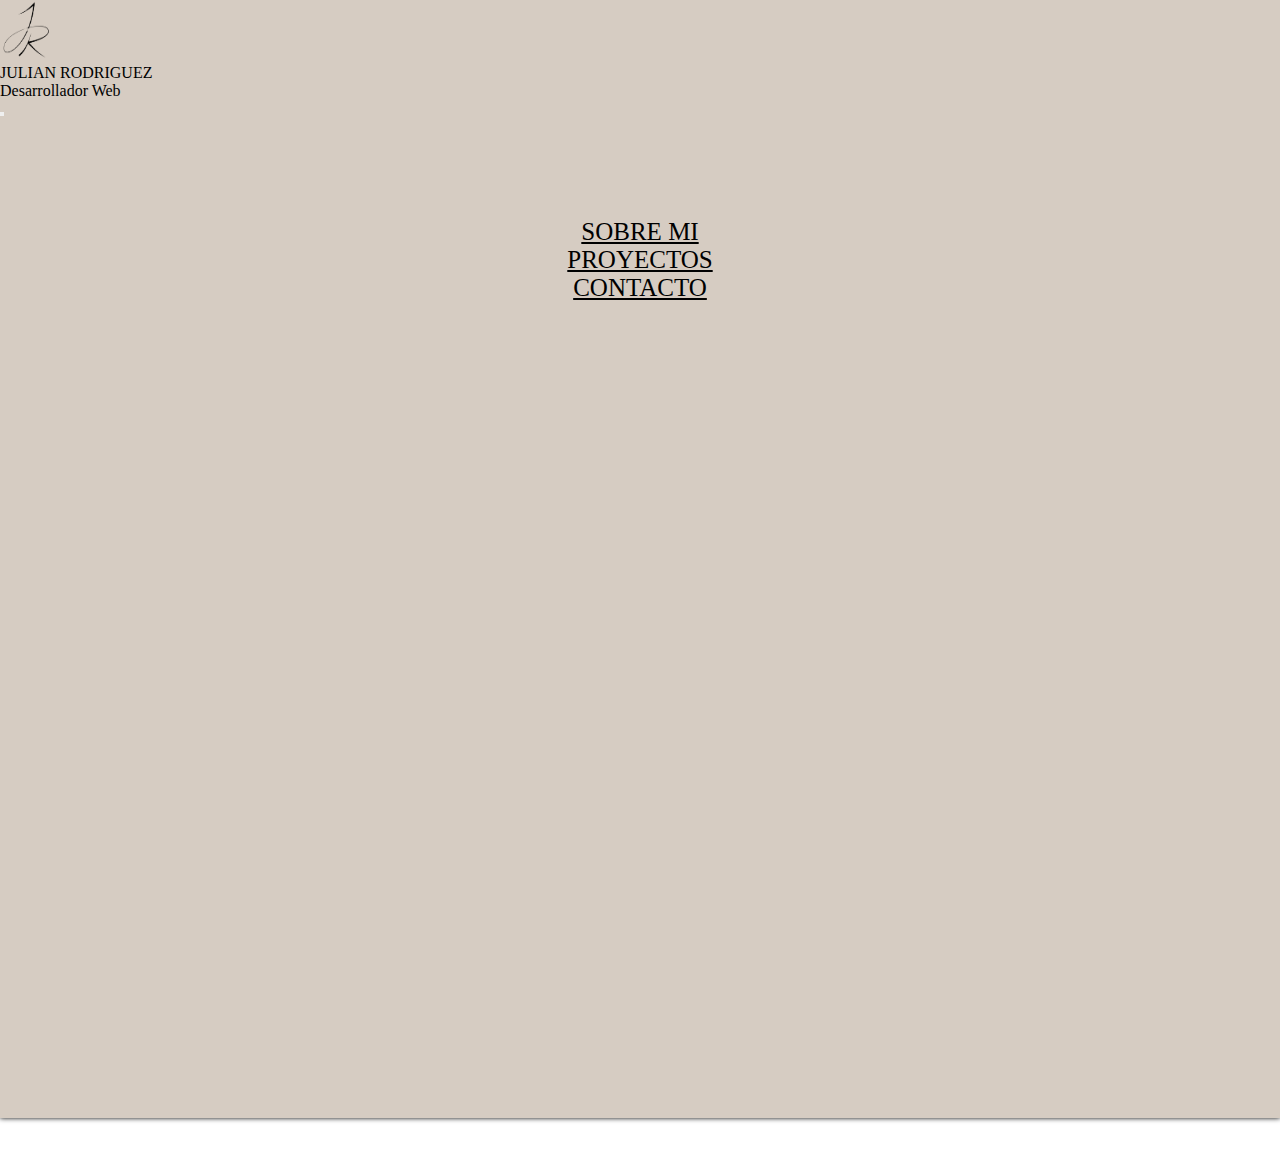
==== index.html @ 6bff72cf "Avances cv" ====
<!DOCTYPE html>
<html lang="es">
<head>
    <meta charset="UTF-8">
    <meta http-equiv="X-UA-Compatible" content="IE=edge">
    <meta name="viewport" content="width=device-width, initial-scale=1.0">
    <link rel="stylesheet" href="estilos.css">
    <link rel="stylesheet" href="https://cdn.jsdelivr.net/npm/bootstrap@4.6.2/dist/css/bootstrap.min.css" integrity="sha384-xOolHFLEh07PJGoPkLv1IbcEPTNtaed2xpHsD9ESMhqIYd0nLMwNLD69Npy4HI+N" crossorigin="anonymous">
    <link rel="stylesheet" href="https://cdnjs.cloudflare.com/ajax/libs/font-awesome/6.3.0/css/all.min.css" integrity="sha512-SzlrxWUlpfuzQ+pcUCosxcglQRNAq/DZjVsC0lE40xsADsfeQoEypE+enwcOiGjk/bSuGGKHEyjSoQ1zVisanQ==" crossorigin="anonymous" referrerpolicy="no-referrer" />
    <link rel="shortcut icon" href="./imgcv/logo.png" />
    <title>RODRIGUEZ Julian</title>
</head>
<body>
    <header>
        <nav class="navbar navbar-expand-lg">
                <img class="nav-log" src="./imgcv/logo.png" alt="logo"> <p class="nav-text"> JULIAN RODRIGUEZ <br> Desarrollador Web </p>
            <button class="navbar-toggler" type="button" data-toggle="collapse" data-target="#collapsibleNavbar">
                <i class="fa-solid fa-bars"></i>
            </button>
            <div class="collapse navbar-collapse" id="collapsibleNavbar">
                <ul class="navbar-nav">
                    <li class="nav-item">
                        <a class="nav-link" href="">SOBRE MI</a>
                    </li>
                    <li class="nav-item">
                        <a class="nav-link " href="">PROYECTOS</a>
                    </li>
                    <li class="nav-item">
                        <a class="nav-link" href="">CONTACTO</a>
                    </li>
                </ul>
            </div>
        </nav>
    </header>
    <main>
        <section class="sec1">
        <article class="conteiner">
            <div class="cont-cv"></div>
            <h1 class="title-cv1">RODRIGUEZ <br> JULIAN</h1>
            <div class="boton">
            <button class="btn-cv">CURRICULUM</button>
            <button class="btn-proy">PROYECTOS</button>
            </div>
            <div class="menu-cv">
                <i class="fa-brands fa-linkedin-in"></i> 
                <i class="fa-brands fa-whatsapp"></i>
                <i class="fa-regular fa-envelope"></i>
            </div>
        </article>
        </section>

        <section class="sec2"> 
            <h2 class="title-cv2">Esto es lo que soy y lo que hago</h2>
            <p class="text-sec2"> Soy un Desarrollador WEB con experiencia en el ámbito técnico, tecnologico, social y deportivo. En búsqueda constante de aprender y mejorar. Me caracterizo por una gran flexibilidad y capacidad de adaptarme para enfrentar desafíos nuevos.</p>
        </section>

    </main>
    <footer>
        <div class="foo">
            <h3 class="call-foo">Llama</h3>
            <a href="tel:+541136831181" class="text-foo">+54 11 36831181</a> 
            <h3 class="mail-foo">Escribe</h3>
            <a href="mailto:rodriguezjuliann@outlook.com" class="text-foo"> rodriguezjuliann@outlook.com</a>
        </div>
        <p class="text-foo">Política de Privacidad <br> ©2023 Creado por Julian Rodriguez</p>
    </footer>
    <script src="https://cdn.jsdelivr.net/npm/jquery@3.5.1/dist/jquery.slim.min.js" integrity="sha384-DfXdz2htPH0lsSSs5nCTpuj/zy4C+OGpamoFVy38MVBnE+IbbVYUew+OrCXaRkfj" crossorigin="anonymous"></script>
    <script src="https://cdn.jsdelivr.net/npm/bootstrap@4.6.2/dist/js/bootstrap.bundle.min.js" integrity="sha384-Fy6S3B9q64WdZWQUiU+q4/2Lc9npb8tCaSX9FK7E8HnRr0Jz8D6OP9dO5Vg3Q9ct" crossorigin="anonymous"></script>
</body>
</html>
---- estilos.css ----
* {
  box-sizing: border-box;
  padding: 0;
  margin: 0;
  scroll-behavior: smooth;
}

header .navbar {
  background-color: rgb(214, 204, 194);
  position: absolute;
  top: 0px;
  width: 100%;
  box-shadow: 0px 0px 5px black;
}
header .navbar .nav-text {
  font-weight: 500;
}
header .navbar .nav-log {
  width: 50px;
  height: 60px;
}
header .navbar .navbar-nav {
  height: 100vh;
  overflow-y: hidden;
  text-align: center;
  margin-top: 100px;
  font-weight: 500;
  font-size: 25px;
}
header .navbar .navbar-nav .nav-link {
  color: black;
}
header .navbar .navbar-nav .nav-link:hover {
  color: rgb(237, 237, 233);
}

.sec1 {
  background: rgb(245, 235, 224);
  background: linear-gradient(180deg, rgb(245, 235, 224) 15%, rgb(227, 213, 202) 50%, rgb(213, 189, 175) 50%, rgb(184, 144, 120) 85%);
  height: 600px;
  padding: 20px;
  padding-top: 90px;
  margin-top: 50px;
}
.sec1 .conteiner {
  height: 450px;
  width: 85% vh;
  background-color: rgb(245, 235, 224);
  box-shadow: 0px 0px 15px 0px rgba(0, 0, 0, 0.637);
  border-radius: 1%;
  padding-top: 20px;
}
.sec1 .conteiner .cont-cv {
  background-image: url(./imgcv/bkg1.png);
  height: 180px;
  background-position: center;
  background-size: contain;
  background-repeat: no-repeat;
  margin-left: 50px;
  margin-right: 50px;
  background-color: rgb(214, 204, 194);
  border-radius: 100%;
}
.sec1 .conteiner .title-cv1 {
  font-size: 20px;
  text-align: center;
  margin-top: 20px;
}
.sec1 .conteiner .boton {
  display: block;
  text-align: center;
  margin: 10px;
  margin-top: 30px;
}
.sec1 .conteiner .boton .btn-cv {
  border-radius: 20px;
  background-color: #D9C3B6;
  color: black;
  box-shadow: 0px 0px 5px 0px black;
  border: none;
  padding: 5px;
  margin-right: 10px;
}
.sec1 .conteiner .boton .btn-proy {
  border-radius: 20px;
  background-color: #dcc9bd;
  color: rgb(255, 255, 255);
  box-shadow: 0px 0px 5px 0px black;
  border: none;
  padding-top: 5px;
  padding-bottom: 5px;
  padding-left: 15px;
  padding-right: 15px;
  text-align: center;
}
.sec1 .conteiner .menu-cv {
  margin-top: 30px;
  background-color: white;
  height: 50px;
  text-align: center;
  font-size: 30px;
  padding-top: 5px;
  padding-bottom: 5px;
  color: black;
}
.sec1 .conteiner .menu-cv .fa-whatsapp {
  margin-left: 10px;
  margin-right: 10px;
}

.sec2 {
  background-color: #b89078;
  height: 300px;
}
footer {
  height: 200px;
  background-color: white;
}/*# sourceMappingURL=estilos.css.map */
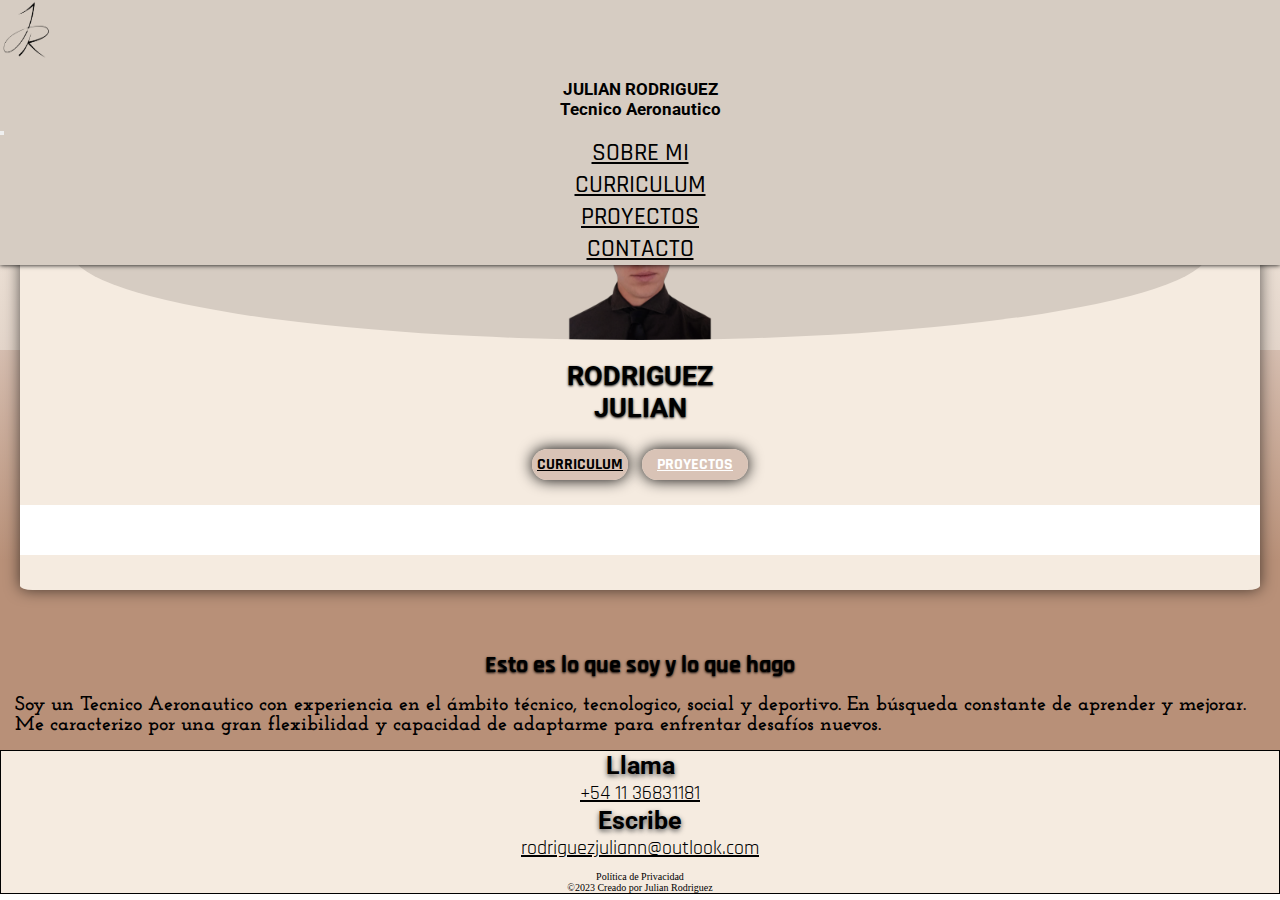
==== commit 8e1e6a88: "cv actualizado" ====
--- a/index.html
+++ b/index.html
@@ -13,20 +13,23 @@
 <body>
     <header>
         <nav class="navbar navbar-expand-lg">
-                <img class="nav-log" src="./imgcv/logo.png" alt="logo"> <p class="nav-text"> JULIAN RODRIGUEZ <br> Desarrollador Web </p>
+                <img class="nav-log" src="./imgcv/logo.png" alt="logo"> <p class="nav-text"> JULIAN RODRIGUEZ <br> Tecnico Aeronautico </p>
             <button class="navbar-toggler" type="button" data-toggle="collapse" data-target="#collapsibleNavbar">
                 <i class="fa-solid fa-bars"></i>
             </button>
             <div class="collapse navbar-collapse" id="collapsibleNavbar">
                 <ul class="navbar-nav">
                     <li class="nav-item">
-                        <a class="nav-link" href="">SOBRE MI</a>
+                        <a class="nav-link" href="#ancla1">SOBRE MI</a>
                     </li>
                     <li class="nav-item">
-                        <a class="nav-link " href="">PROYECTOS</a>
+                        <a class="nav-link" href="./curriculum.html">CURRICULUM</a>
                     </li>
                     <li class="nav-item">
-                        <a class="nav-link" href="">CONTACTO</a>
+                        <a class="nav-link " href="./proyectos.html">PROYECTOS</a>
+                    </li>
+                    <li class="nav-item">
+                        <a class="nav-link" href="./contacto.html">CONTACTO</a>
                     </li>
                 </ul>
             </div>
@@ -38,8 +41,8 @@
             <div class="cont-cv"></div>
             <h1 class="title-cv1">RODRIGUEZ <br> JULIAN</h1>
             <div class="boton">
-            <button class="btn-cv">CURRICULUM</button>
-            <button class="btn-proy">PROYECTOS</button>
+            <a class="btn-cv" href="./curriculum.html">CURRICULUM</a>
+            <a class="btn-proy" href="./proyectos.html">PROYECTOS</a>
             </div>
             <div class="menu-cv">
                 <i class="fa-brands fa-linkedin-in"></i> 
@@ -49,20 +52,20 @@
         </article>
         </section>
 
-        <section class="sec2"> 
+        <section class="sec2" id="ancla1"> 
             <h2 class="title-cv2">Esto es lo que soy y lo que hago</h2>
-            <p class="text-sec2"> Soy un Desarrollador WEB con experiencia en el ámbito técnico, tecnologico, social y deportivo. En búsqueda constante de aprender y mejorar. Me caracterizo por una gran flexibilidad y capacidad de adaptarme para enfrentar desafíos nuevos.</p>
+            <p class="text-sec2"> Soy un Tecnico Aeronautico con experiencia en el ámbito técnico, tecnologico, social y deportivo. En búsqueda constante de aprender y mejorar. Me caracterizo por una gran flexibilidad y capacidad de adaptarme para enfrentar desafíos nuevos.</p>
         </section>
 
     </main>
     <footer>
         <div class="foo">
-            <h3 class="call-foo">Llama</h3>
+            <h3 class="title-foo">Llama</h3>
             <a href="tel:+541136831181" class="text-foo">+54 11 36831181</a> 
-            <h3 class="mail-foo">Escribe</h3>
+            <h3 class="title-foo">Escribe</h3>
             <a href="mailto:rodriguezjuliann@outlook.com" class="text-foo"> rodriguezjuliann@outlook.com</a>
         </div>
-        <p class="text-foo">Política de Privacidad <br> ©2023 Creado por Julian Rodriguez</p>
+        <p class="priv-foo">Política de Privacidad <br> ©2023 Creado por Julian Rodriguez</p>
     </footer>
     <script src="https://cdn.jsdelivr.net/npm/jquery@3.5.1/dist/jquery.slim.min.js" integrity="sha384-DfXdz2htPH0lsSSs5nCTpuj/zy4C+OGpamoFVy38MVBnE+IbbVYUew+OrCXaRkfj" crossorigin="anonymous"></script>
     <script src="https://cdn.jsdelivr.net/npm/bootstrap@4.6.2/dist/js/bootstrap.bundle.min.js" integrity="sha384-Fy6S3B9q64WdZWQUiU+q4/2Lc9npb8tCaSX9FK7E8HnRr0Jz8D6OP9dO5Vg3Q9ct" crossorigin="anonymous"></script>
--- a/estilos.css
+++ b/estilos.css
@@ -1,3 +1,6 @@
+@import url("https://fonts.googleapis.com/css2?family=Rajdhani:wght@300;400;500;600;700&display=swap");
+@import url("https://fonts.googleapis.com/css2?family=Josefin+Slab:wght@100;500;700&display=swap");
+@import url("https://fonts.googleapis.com/css2?family=Roboto:wght@100;300;400&display=swap");
 * {
   box-sizing: border-box;
   padding: 0;
@@ -8,27 +11,33 @@
 header .navbar {
   background-color: rgb(214, 204, 194);
   position: absolute;
+  overflow-y: hidden;
   top: 0px;
   width: 100%;
   box-shadow: 0px 0px 5px black;
 }
 header .navbar .nav-text {
-  font-weight: 500;
+  font-weight: bold;
+  font-family: "Roboto", sans-serif;
+  font-size: 17px;
+  text-align: center;
+  padding-top: 15px;
 }
 header .navbar .nav-log {
   width: 50px;
   height: 60px;
 }
 header .navbar .navbar-nav {
-  height: 100vh;
+  height: 100%;
+  width: 100%;
   overflow-y: hidden;
   text-align: center;
-  margin-top: 100px;
   font-weight: 500;
   font-size: 25px;
 }
 header .navbar .navbar-nav .nav-link {
   color: black;
+  font-family: "Rajdhani", sans-serif;
 }
 header .navbar .navbar-nav .nav-link:hover {
   color: rgb(237, 237, 233);
@@ -62,9 +71,12 @@
   border-radius: 100%;
 }
 .sec1 .conteiner .title-cv1 {
-  font-size: 20px;
+  font-size: 27px;
   text-align: center;
   margin-top: 20px;
+  font-family: "Roboto", sans-serif;
+  font-weight: bold;
+  text-shadow: black 0px 1px 2.5px;
 }
 .sec1 .conteiner .boton {
   display: block;
@@ -80,10 +92,13 @@
   border: none;
   padding: 5px;
   margin-right: 10px;
+  box-shadow: 0px 0px 15px 0px black;
+  font-family: "Rajdhani", sans-serif;
+  font-weight: bold;
 }
 .sec1 .conteiner .boton .btn-proy {
   border-radius: 20px;
-  background-color: #dcc9bd;
+  background-color: #D9C3B6;
   color: rgb(255, 255, 255);
   box-shadow: 0px 0px 5px 0px black;
   border: none;
@@ -92,6 +107,15 @@
   padding-left: 15px;
   padding-right: 15px;
   text-align: center;
+  box-shadow: 0px 0px 15px 0px black;
+  font-family: "Rajdhani", sans-serif;
+  font-weight: bold;
+}
+.sec1 .conteiner .boton .btn-cv:hover {
+  color: white;
+}
+.sec1 .conteiner .boton .btn-proy:hover {
+  color: black;
 }
 .sec1 .conteiner .menu-cv {
   margin-top: 30px;
@@ -106,13 +130,73 @@
 .sec1 .conteiner .menu-cv .fa-whatsapp {
   margin-left: 10px;
   margin-right: 10px;
+  transition: all 0.5s;
+}
+.sec1 .conteiner .menu-cv .fa-linkedin-in {
+  transition: all 0.5s;
+}
+.sec1 .conteiner .menu-cv .fa-envelope {
+  transition: all 0.5s;
+}
+.sec1 .conteiner .menu-cv .fa-whatsapp:hover {
+  transform: scale(1.2);
+}
+.sec1 .conteiner .menu-cv .fa-linkedin-in:hover {
+  transform: scale(1.2);
+}
+.sec1 .conteiner .menu-cv .fa-envelope:hover {
+  transform: scale(1.2);
 }
 
 .sec2 {
   background-color: #b89078;
-  height: 300px;
-}
+  height: 100%;
+}
+.sec2 .title-cv2 {
+  font-family: "Rajdhani", sans-serif;
+  font-weight: bold;
+  padding: 0px;
+  text-align: center;
+  margin-bottom: 0px;
+  text-shadow: black 0px 1px 2.5px;
+}
+.sec2 .text-sec2 {
+  font-family: "Josefin Slab", serif;
+  font-size: 20px;
+  padding-top: 15px;
+  padding-left: 15px;
+  padding-right: 15px;
+  padding-bottom: 15px;
+  margin-bottom: 0px;
+  font-weight: bold;
+}
+
 footer {
-  height: 200px;
-  background-color: white;
+  height: 100%;
+  background-color: rgb(245, 235, 224);
+  border: 1px solid black;
+  flex-wrap: wrap;
+}
+footer .title-foo {
+  font-family: "Roboto", sans-serif;
+  margin: 0px;
+  text-align: center;
+  font-size: 25px;
+  text-shadow: rgb(81, 81, 81) 0px 2px 5px;
+}
+footer .text-foo {
+  font-family: "Rajdhani", sans-serif;
+  font-size: 20px;
+  color: black;
+  display: flex;
+  justify-content: center;
+}
+footer .priv-foo {
+  text-align: center;
+  font-family: "Times New Roman", Times, serif;
+  margin-top: 10px;
+  font-size: 10px;
+}
+footer .text-foo:hover {
+  color: #b89078;
 }/*# sourceMappingURL=estilos.css.map */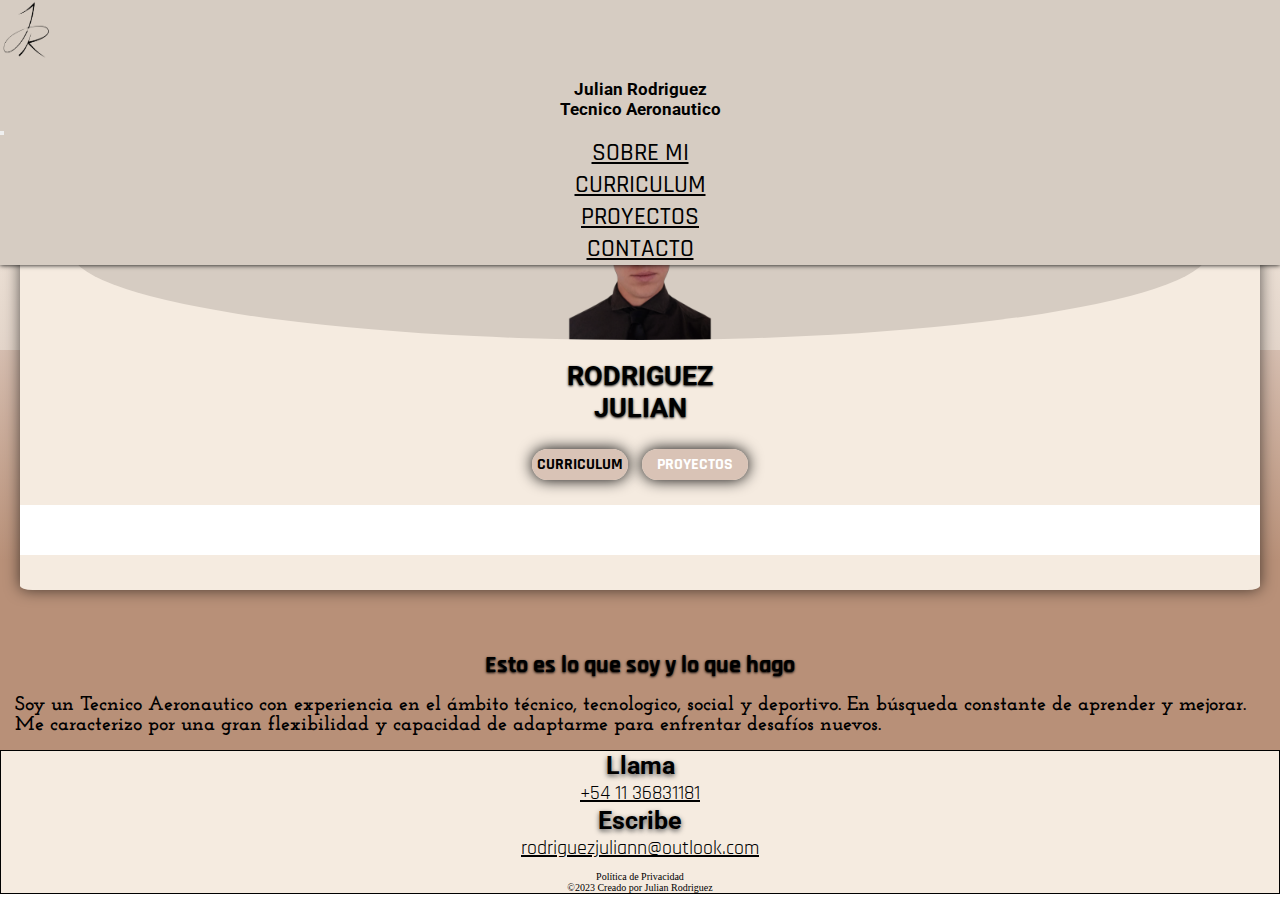
==== commit 2ec2c1b4: "resolucion 1920" ====
--- a/index.html
+++ b/index.html
@@ -13,7 +13,8 @@
 <body>
     <header>
         <nav class="navbar navbar-expand-lg">
-                <img class="nav-log" src="./imgcv/logo.png" alt="logo"> <p class="nav-text"> JULIAN RODRIGUEZ <br> Tecnico Aeronautico </p>
+                <img class="nav-log" src="./imgcv/logo.png" alt="logo"> 
+                <p class="nav-text"> Julian Rodriguez <br> Tecnico Aeronautico </p>
             <button class="navbar-toggler" type="button" data-toggle="collapse" data-target="#collapsibleNavbar">
                 <i class="fa-solid fa-bars"></i>
             </button>
@@ -45,9 +46,9 @@
             <a class="btn-proy" href="./proyectos.html">PROYECTOS</a>
             </div>
             <div class="menu-cv">
-                <i class="fa-brands fa-linkedin-in"></i> 
-                <i class="fa-brands fa-whatsapp"></i>
-                <i class="fa-regular fa-envelope"></i>
+                <a class="brands" href="https://www.linkedin.com/in/julian-rdz/"><i class="fa-brands fa-linkedin-in"></i> </a>
+                <a class="brands" href="https://wa.me/1136831181"><i class="fa-brands fa-whatsapp"></i></a>
+                <a class="brands" href="mailto:rodriguezjuliann@outlook.com"><i class="fa-regular fa-envelope"></i></a>
             </div>
         </article>
         </section>
--- a/estilos.css
+++ b/estilos.css
@@ -95,6 +95,7 @@
   box-shadow: 0px 0px 15px 0px black;
   font-family: "Rajdhani", sans-serif;
   font-weight: bold;
+  text-decoration: none;
 }
 .sec1 .conteiner .boton .btn-proy {
   border-radius: 20px;
@@ -110,6 +111,7 @@
   box-shadow: 0px 0px 15px 0px black;
   font-family: "Rajdhani", sans-serif;
   font-weight: bold;
+  text-decoration: none;
 }
 .sec1 .conteiner .boton .btn-cv:hover {
   color: white;
@@ -127,24 +129,28 @@
   padding-bottom: 5px;
   color: black;
 }
-.sec1 .conteiner .menu-cv .fa-whatsapp {
+.sec1 .conteiner .menu-cv a.brands {
+  color: black;
+  text-decoration: none;
+}
+.sec1 .conteiner .menu-cv a.brands .fa-whatsapp {
   margin-left: 10px;
   margin-right: 10px;
   transition: all 0.5s;
 }
-.sec1 .conteiner .menu-cv .fa-linkedin-in {
+.sec1 .conteiner .menu-cv a.brands .fa-linkedin-in {
   transition: all 0.5s;
 }
-.sec1 .conteiner .menu-cv .fa-envelope {
+.sec1 .conteiner .menu-cv a.brands .fa-envelope {
   transition: all 0.5s;
 }
-.sec1 .conteiner .menu-cv .fa-whatsapp:hover {
+.sec1 .conteiner .menu-cv a.brands .fa-whatsapp:hover {
   transform: scale(1.2);
 }
-.sec1 .conteiner .menu-cv .fa-linkedin-in:hover {
+.sec1 .conteiner .menu-cv a.brands .fa-linkedin-in:hover {
   transform: scale(1.2);
 }
-.sec1 .conteiner .menu-cv .fa-envelope:hover {
+.sec1 .conteiner .menu-cv a.brands .fa-envelope:hover {
   transform: scale(1.2);
 }
 
@@ -199,4 +205,134 @@
 }
 footer .text-foo:hover {
   color: #b89078;
+}
+
+@media only screen and (min-width: 1900px) and (max-width: 4000px) {
+  header .navbar {
+    background-color: white;
+    box-shadow: inset 0px 0px 15px rgb(255, 255, 255);
+  }
+  header .navbar .nav-text {
+    padding-top: 15px;
+    padding-left: 20px;
+    font-size: 25px;
+    font-family: "Rajdhani", sans-serif;
+    font-weight: 500;
+  }
+  header .navbar .nav-log {
+    scale: 1.2;
+    filter: drop-shadow(8px 8px 4px black);
+  }
+  header .navbar .navbar-nav {
+    display: flex;
+    justify-content: end;
+  }
+  header .navbar .navbar-nav .nav-link:hover {
+    color: #b89078;
+  }
+  .sec1 {
+    background: rgb(255, 255, 255);
+    background: linear-gradient(270deg, rgb(255, 255, 255) 47%, rgb(184, 144, 120) 47%);
+    height: 900px;
+  }
+  .sec1 .conteiner {
+    height: 500px;
+    box-shadow: 0px 0px 25px 0px rgba(0, 0, 0, 0.397);
+    border-radius: 0%;
+    padding-top: 20px;
+    margin-left: 600px;
+    margin-right: 700px;
+    margin-top: 150px;
+    margin-bottom: 50px;
+  }
+  .sec1 .conteiner .cont-cv {
+    height: 200px;
+    margin-left: 170px;
+    margin-right: 170px;
+  }
+  .sec1 .conteiner .title-cv1 {
+    font-size: 30px;
+    margin-top: 30px;
+    font-family: "Roboto", sans-serif;
+    font-weight: 500;
+  }
+  .sec1 .conteiner .boton {
+    margin-top: 60px;
+    scale: 1.5;
+  }
+  .sec1 .conteiner .menu-cv {
+    margin-top: 50px;
+    background-color: white;
+    height: 50px;
+    text-align: center;
+    font-size: 30px;
+    padding-top: 5px;
+    padding-bottom: 5px;
+    color: black;
+  }
+  .sec1 .conteiner .menu-cv a.brands {
+    color: black;
+    text-decoration: none;
+  }
+  .sec1 .conteiner .menu-cv a.brands .fa-whatsapp:hover {
+    transform: scale(1.3);
+  }
+  .sec1 .conteiner .menu-cv a.brands .fa-linkedin-in:hover {
+    transform: scale(1.3);
+  }
+  .sec1 .conteiner .menu-cv a.brands .fa-envelope:hover {
+    transform: scale(1.3);
+  }
+  .sec2 {
+    position: absolute;
+    left: 60%;
+    top: 290px;
+    background-color: white;
+    height: 508px;
+    width: 300px;
+  }
+  .sec2 .title-cv2 {
+    padding: 35px;
+    margin-bottom: 0px;
+  }
+  .sec2 .text-sec2 {
+    padding-top: 0px;
+    padding-left: 30px;
+    padding-right: 0px;
+    padding-bottom: 20px;
+    margin-bottom: 0px;
+  }
+  footer {
+    height: 100%;
+    background-color: white;
+    border: none;
+  }
+  footer .title-foo {
+    font-family: "Rajdhani", sans-serif;
+    margin: 0px;
+    text-align: start;
+    font-size: 17px;
+    text-shadow: none;
+    font-weight: bold;
+    padding-left: 25px;
+    padding-top: 10px;
+  }
+  footer .text-foo {
+    font-family: "Rajdhani", sans-serif;
+    font-size: 17px;
+    color: black;
+    display: flex;
+    justify-content: start;
+    padding-left: 25px;
+  }
+  footer .priv-foo {
+    text-align: center;
+    font-family: "Times New Roman", Times, serif;
+    margin-top: 0px;
+    font-size: 12px;
+    padding-left: 20px;
+  }
+  footer .text-foo:hover {
+    color: #b89078;
+  }
 }/*# sourceMappingURL=estilos.css.map */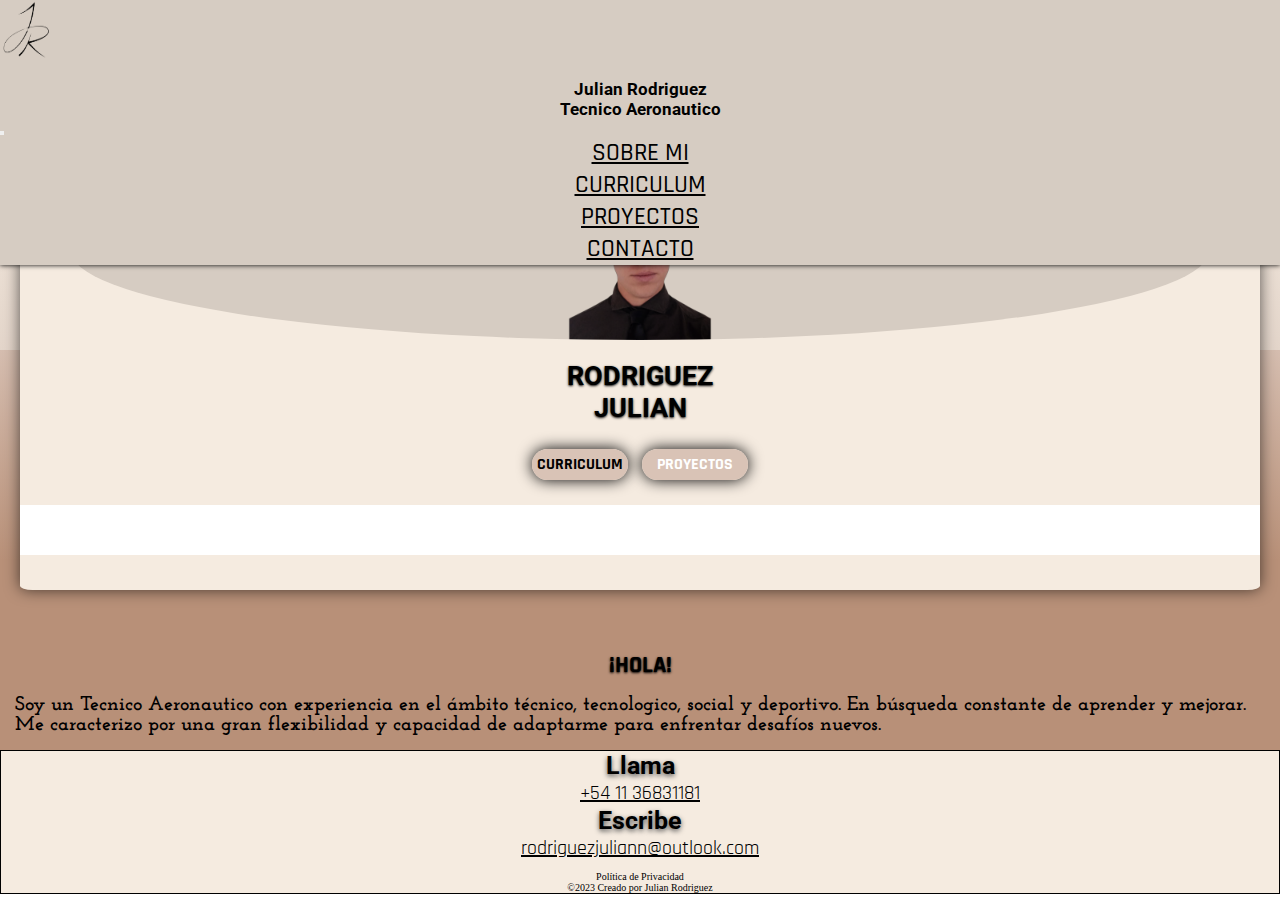
==== commit 43c58f4f: "resolucion 1920" ====
--- a/index.html
+++ b/index.html
@@ -54,7 +54,7 @@
         </section>
 
         <section class="sec2" id="ancla1"> 
-            <h2 class="title-cv2">Esto es lo que soy y lo que hago</h2>
+            <h2 class="title-cv2">¡HOLA!</h2>
             <p class="text-sec2"> Soy un Tecnico Aeronautico con experiencia en el ámbito técnico, tecnologico, social y deportivo. En búsqueda constante de aprender y mejorar. Me caracterizo por una gran flexibilidad y capacidad de adaptarme para enfrentar desafíos nuevos.</p>
         </section>
 
--- a/estilos.css
+++ b/estilos.css
@@ -294,6 +294,7 @@
   .sec2 .title-cv2 {
     padding: 35px;
     margin-bottom: 0px;
+    font-size: 50px;
   }
   .sec2 .text-sec2 {
     padding-top: 0px;
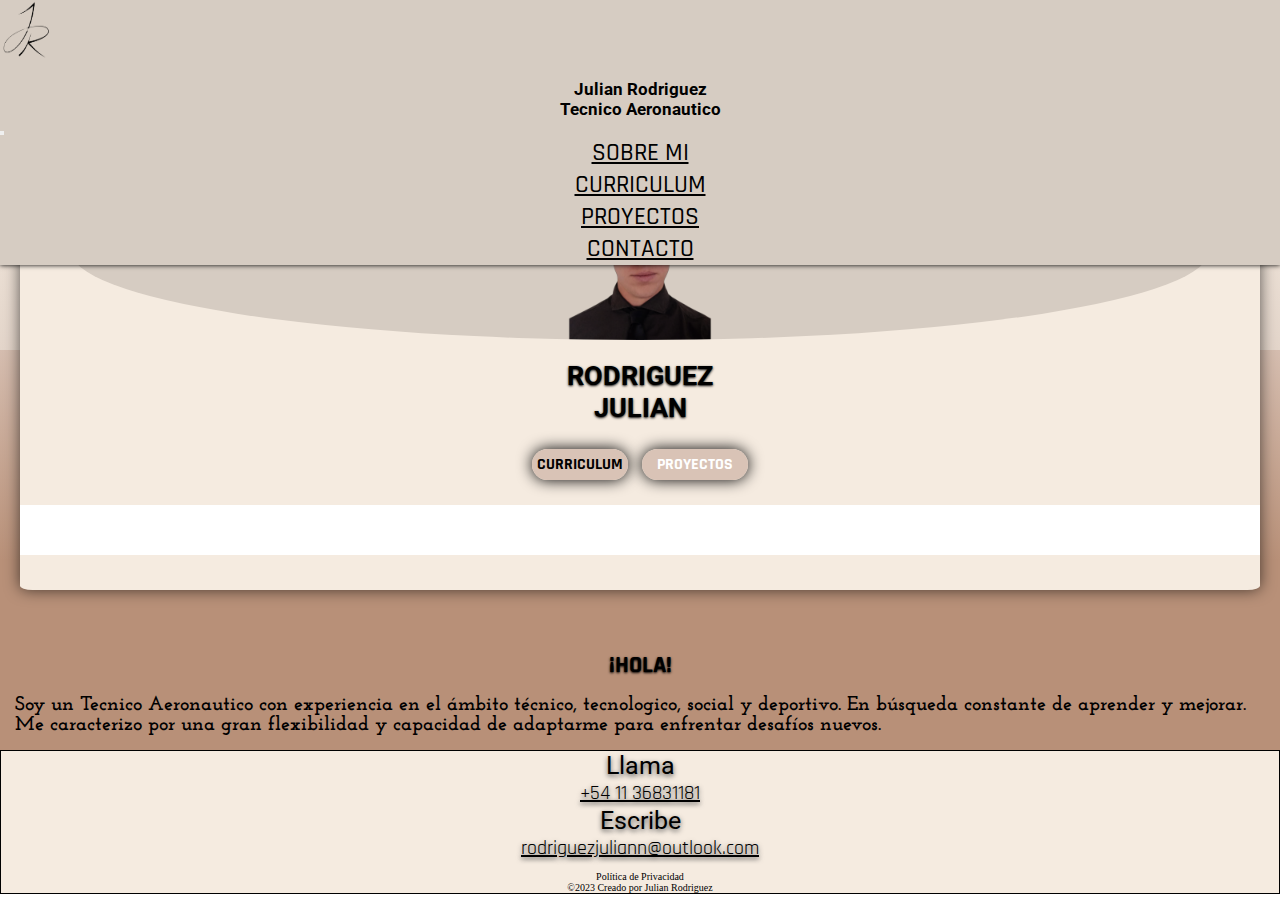
==== commit 1a095ce9: "Index finalizado" ====
--- a/index.html
+++ b/index.html
@@ -61,12 +61,11 @@
     </main>
     <footer>
         <div class="foo">
-            <h3 class="title-foo">Llama</h3>
-            <a href="tel:+541136831181" class="text-foo">+54 11 36831181</a> 
-            <h3 class="title-foo">Escribe</h3>
-            <a href="mailto:rodriguezjuliann@outlook.com" class="text-foo"> rodriguezjuliann@outlook.com</a>
+            <p class="title-foo">Llama <br> <a href="tel:+541136831181" class="text-foo">+54 11 36831181</a> </p>
+            <p class="title-foo">Escribe <br> <a href="mailto:rodriguezjuliann@outlook.com" class="text-foo"> rodriguezjuliann@outlook.com</a></p>
+            <p class="priv-foo">Política de Privacidad <br> ©2023 Creado por Julian Rodriguez</p>
         </div>
-        <p class="priv-foo">Política de Privacidad <br> ©2023 Creado por Julian Rodriguez</p>
+
     </footer>
     <script src="https://cdn.jsdelivr.net/npm/jquery@3.5.1/dist/jquery.slim.min.js" integrity="sha384-DfXdz2htPH0lsSSs5nCTpuj/zy4C+OGpamoFVy38MVBnE+IbbVYUew+OrCXaRkfj" crossorigin="anonymous"></script>
     <script src="https://cdn.jsdelivr.net/npm/bootstrap@4.6.2/dist/js/bootstrap.bundle.min.js" integrity="sha384-Fy6S3B9q64WdZWQUiU+q4/2Lc9npb8tCaSX9FK7E8HnRr0Jz8D6OP9dO5Vg3Q9ct" crossorigin="anonymous"></script>
--- a/estilos.css
+++ b/estilos.css
@@ -207,10 +207,10 @@
   color: #b89078;
 }
 
-@media only screen and (min-width: 1900px) and (max-width: 4000px) {
+@media only screen and (min-width: 1850px) and (max-width: 4000px) {
   header .navbar {
     background-color: white;
-    box-shadow: inset 0px 0px 15px rgb(255, 255, 255);
+    box-shadow: none;
   }
   header .navbar .nav-text {
     padding-top: 15px;
@@ -232,23 +232,24 @@
   }
   .sec1 {
     background: rgb(255, 255, 255);
-    background: linear-gradient(270deg, rgb(255, 255, 255) 47%, rgb(184, 144, 120) 47%);
-    height: 900px;
+    background: linear-gradient(270deg, rgb(255, 255, 255) 47%, rgb(214, 204, 194) 47%);
+    height: 800px;
   }
   .sec1 .conteiner {
     height: 500px;
-    box-shadow: 0px 0px 25px 0px rgba(0, 0, 0, 0.397);
+    width: 400px;
+    box-shadow: -38px 37px 41px -28px rgba(0, 0, 0, 0.49);
     border-radius: 0%;
     padding-top: 20px;
-    margin-left: 600px;
+    margin-left: 700px;
     margin-right: 700px;
-    margin-top: 150px;
+    margin-top: 70px;
     margin-bottom: 50px;
   }
   .sec1 .conteiner .cont-cv {
     height: 200px;
-    margin-left: 170px;
-    margin-right: 170px;
+    margin-left: 90px;
+    margin-right: 90px;
   }
   .sec1 .conteiner .title-cv1 {
     font-size: 30px;
@@ -259,6 +260,30 @@
   .sec1 .conteiner .boton {
     margin-top: 60px;
     scale: 1.5;
+  }
+  .sec1 .conteiner .boton .btn-cv {
+    background-color: blue;
+    color: white;
+    box-shadow: none;
+    transition: all 1.5s;
+    border: 1px solid black;
+  }
+  .sec1 .conteiner .boton .btn-proy {
+    background-color: white;
+    color: black;
+    box-shadow: none;
+    transition: all 1.5s;
+    border: 1px solid black;
+  }
+  .sec1 .conteiner .boton .btn-cv:hover {
+    background-color: white;
+    color: rgb(0, 0, 0);
+    opacity: 0.9;
+  }
+  .sec1 .conteiner .boton .btn-proy:hover {
+    background-color: blue;
+    color: rgb(255, 255, 255);
+    opacity: 0.9;
   }
   .sec1 .conteiner .menu-cv {
     margin-top: 50px;
@@ -285,8 +310,8 @@
   }
   .sec2 {
     position: absolute;
-    left: 60%;
-    top: 290px;
+    left: 59%;
+    top: 210px;
     background-color: white;
     height: 508px;
     width: 300px;
@@ -307,33 +332,36 @@
     height: 100%;
     background-color: white;
     border: none;
-  }
-  footer .title-foo {
+    width: 100% vh;
+  }
+  footer .foo {
+    padding-top: 50px;
+  }
+  footer .foo .title-foo {
+    float: left;
     font-family: "Rajdhani", sans-serif;
     margin: 0px;
-    text-align: start;
     font-size: 17px;
     text-shadow: none;
     font-weight: bold;
     padding-left: 25px;
     padding-top: 10px;
   }
-  footer .text-foo {
+  footer .foo .text-foo {
+    float: left;
     font-family: "Rajdhani", sans-serif;
     font-size: 17px;
     color: black;
-    display: flex;
-    justify-content: start;
-    padding-left: 25px;
-  }
-  footer .priv-foo {
-    text-align: center;
+    padding-left: 0px;
+    font-weight: 400;
+  }
+  footer .foo .priv-foo {
+    float: right;
+    text-align: right;
     font-family: "Times New Roman", Times, serif;
     margin-top: 0px;
-    font-size: 12px;
-    padding-left: 20px;
-  }
-  footer .text-foo:hover {
-    color: #b89078;
+    font-size: 15px;
+    padding-right: 20px;
+    margin-bottom: 0px;
   }
 }/*# sourceMappingURL=estilos.css.map */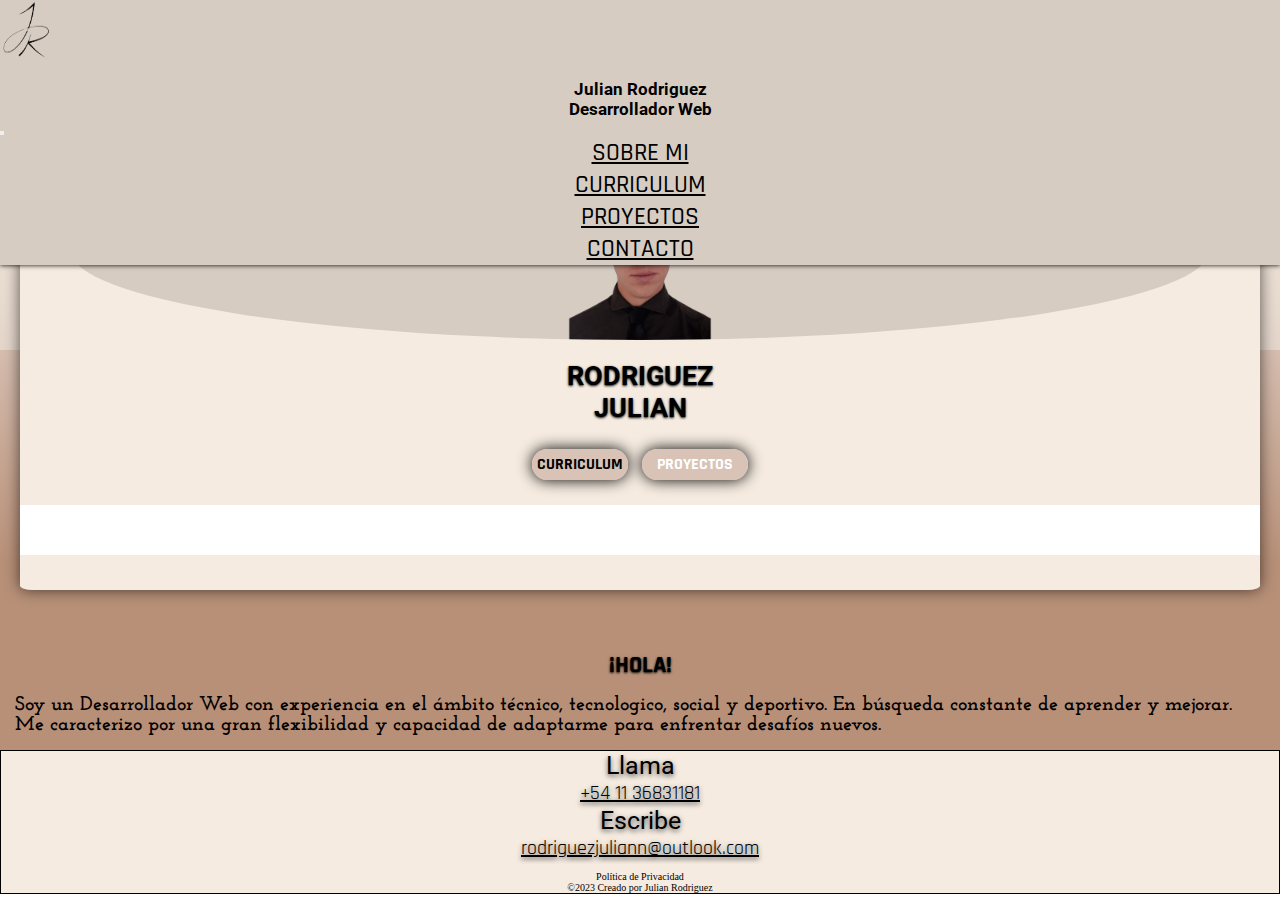
==== commit c9fcd4ce: "1920 terminada" ====
--- a/index.html
+++ b/index.html
@@ -14,14 +14,14 @@
     <header>
         <nav class="navbar navbar-expand-lg">
                 <img class="nav-log" src="./imgcv/logo.png" alt="logo"> 
-                <p class="nav-text"> Julian Rodriguez <br> Tecnico Aeronautico </p>
+                <p class="nav-text"> Julian Rodriguez <br> Desarrollador Web </p>
             <button class="navbar-toggler" type="button" data-toggle="collapse" data-target="#collapsibleNavbar">
                 <i class="fa-solid fa-bars"></i>
             </button>
             <div class="collapse navbar-collapse" id="collapsibleNavbar">
                 <ul class="navbar-nav">
                     <li class="nav-item">
-                        <a class="nav-link" href="#ancla1">SOBRE MI</a>
+                        <a class="nav-link" href="./index.html">SOBRE MI</a>
                     </li>
                     <li class="nav-item">
                         <a class="nav-link" href="./curriculum.html">CURRICULUM</a>
@@ -55,7 +55,7 @@
 
         <section class="sec2" id="ancla1"> 
             <h2 class="title-cv2">¡HOLA!</h2>
-            <p class="text-sec2"> Soy un Tecnico Aeronautico con experiencia en el ámbito técnico, tecnologico, social y deportivo. En búsqueda constante de aprender y mejorar. Me caracterizo por una gran flexibilidad y capacidad de adaptarme para enfrentar desafíos nuevos.</p>
+            <p class="text-sec2"> Soy un Desarrollador Web con experiencia en el ámbito técnico, tecnologico, social y deportivo. En búsqueda constante de aprender y mejorar. Me caracterizo por una gran flexibilidad y capacidad de adaptarme para enfrentar desafíos nuevos.</p>
         </section>
 
     </main>
@@ -69,5 +69,6 @@
     </footer>
     <script src="https://cdn.jsdelivr.net/npm/jquery@3.5.1/dist/jquery.slim.min.js" integrity="sha384-DfXdz2htPH0lsSSs5nCTpuj/zy4C+OGpamoFVy38MVBnE+IbbVYUew+OrCXaRkfj" crossorigin="anonymous"></script>
     <script src="https://cdn.jsdelivr.net/npm/bootstrap@4.6.2/dist/js/bootstrap.bundle.min.js" integrity="sha384-Fy6S3B9q64WdZWQUiU+q4/2Lc9npb8tCaSX9FK7E8HnRr0Jz8D6OP9dO5Vg3Q9ct" crossorigin="anonymous"></script>
+    <script src="script.js"></script>
 </body>
 </html>--- a/estilos.css
+++ b/estilos.css
@@ -1,5 +1,5 @@
 @import url("https://fonts.googleapis.com/css2?family=Rajdhani:wght@300;400;500;600;700&display=swap");
-@import url("https://fonts.googleapis.com/css2?family=Josefin+Slab:wght@100;500;700&display=swap");
+@import url("https://fonts.googleapis.com/css2?family=Josefin+Slab:wght@100;200;300;500;700&display=swap");
 @import url("https://fonts.googleapis.com/css2?family=Roboto:wght@100;300;400&display=swap");
 * {
   box-sizing: border-box;
@@ -207,7 +207,7 @@
   color: #b89078;
 }
 
-@media only screen and (min-width: 1850px) and (max-width: 4000px) {
+@media only screen and (min-width: 1890px) and (max-width: 1920px) {
   header .navbar {
     background-color: white;
     box-shadow: none;
@@ -228,7 +228,7 @@
     justify-content: end;
   }
   header .navbar .navbar-nav .nav-link:hover {
-    color: #b89078;
+    color: blue;
   }
   .sec1 {
     background: rgb(255, 255, 255);
@@ -364,4 +364,333 @@
     padding-right: 20px;
     margin-bottom: 0px;
   }
+  .curriculum, .proyect, .contact {
+    background-color: rgb(214, 204, 194);
+    height: 100%;
+    padding-bottom: 50px;
+  }
+  .curriculum .title-cv, .proyect .title-cv, .contact .title-cv {
+    color: black;
+    font-size: 50px;
+    padding-top: 250px;
+    text-align: center;
+    font-family: "Rajdhani", sans-serif;
+    font-weight: bold;
+  }
+  .curriculum .edu, .proyect .edu, .contact .edu {
+    display: flex;
+    justify-content: start;
+    margin-top: 50px;
+  }
+  .curriculum .edu .btn-download, .proyect .edu .btn-download, .contact .edu .btn-download {
+    background-color: blue;
+    color: white;
+    box-shadow: none;
+    text-decoration: none;
+    transition: all 1.5s;
+    border-radius: 50px;
+    padding: 10px;
+    font-family: "Rajdhani", sans-serif;
+    margin-left: 500px;
+    font-size: 20px;
+    transition: all 1.5s;
+  }
+  .curriculum .edu .subtitle-cv, .proyect .edu .subtitle-cv, .contact .edu .subtitle-cv {
+    font-family: "Rajdhani", sans-serif;
+    font-size: 35px;
+    font-weight: bold;
+    margin-left: 30%;
+  }
+  .curriculum .edu .btn-download:hover, .proyect .edu .btn-download:hover, .contact .edu .btn-download:hover {
+    background-color: white;
+    color: rgb(0, 0, 0);
+    opacity: 0.9;
+    box-shadow: 0px 0px 15px black;
+  }
+  .curriculum .cont-edu, .proyect .cont-edu, .contact .cont-edu {
+    background-color: rgb(237, 237, 233);
+    height: 250px;
+    margin-left: 650px;
+    margin-right: 650px;
+    margin-top: 50px;
+    box-shadow: -16px 10px 45px -19px rgba(0, 0, 0, 0.75);
+    border-radius: 2px;
+    display: flex;
+    align-items: center;
+    flex-wrap: wrap;
+  }
+  .curriculum .cont-edu .art-edu, .proyect .cont-edu .art-edu, .contact .cont-edu .art-edu {
+    display: flex;
+    justify-content: flex-start;
+  }
+  .curriculum .cont-edu .art-edu .title-edu, .proyect .cont-edu .art-edu .title-edu, .contact .cont-edu .art-edu .title-edu {
+    margin-left: 20px;
+    margin-top: 15px;
+    font-weight: bold;
+    color: blue;
+    font-size: 25px;
+    text-align: center;
+    text-shadow: black 0px 1px 2px;
+    font-family: "Rajdhani", sans-serif;
+  }
+  .curriculum .cont-edu .art-edu .text-fecha, .proyect .cont-edu .art-edu .text-fecha, .contact .cont-edu .art-edu .text-fecha {
+    font-size: 17px;
+    font-family: "Josefin Slab", serif;
+  }
+  .curriculum .cont-edu .art-edu .text-edu, .proyect .cont-edu .art-edu .text-edu, .contact .cont-edu .art-edu .text-edu {
+    text-align: center;
+    font-size: 15px;
+    margin-left: 30px;
+    padding-right: 10px;
+    font-family: "Rajdhani", sans-serif;
+  }
+  .curriculum .cont-edu .art-edu .text-edu_ef, .proyect .cont-edu .art-edu .text-edu_ef, .contact .cont-edu .art-edu .text-edu_ef {
+    text-align: center;
+    font-size: 15px;
+    padding-left: 20px;
+    padding-right: 15px;
+    padding-top: 30px;
+    font-family: "Rajdhani", sans-serif;
+  }
+  .curriculum .cont-edu .art-edu .text-exp, .proyect .cont-edu .art-edu .text-exp, .contact .cont-edu .art-edu .text-exp {
+    text-align: center;
+    padding-top: 30px;
+    padding-right: 15px;
+    margin-left: 30px;
+    font-family: "Rajdhani", sans-serif;
+  }
+  .curriculum .cont-apt, .proyect .cont-apt, .contact .cont-apt {
+    background-color: rgb(237, 237, 233);
+    height: 550px;
+    margin-left: 450px;
+    margin-right: 450px;
+    margin-top: 50px;
+    box-shadow: -16px 10px 45px -19px rgba(0, 0, 0, 0.75);
+    border-radius: 2px;
+  }
+  .curriculum .cont-apt .apt, .proyect .cont-apt .apt, .contact .cont-apt .apt {
+    padding: 50px;
+  }
+  .curriculum .cont-apt .apt .apt-title, .proyect .cont-apt .apt .apt-title, .contact .cont-apt .apt .apt-title {
+    font-family: "Rajdhani", sans-serif;
+    font-size: 30px;
+    font-weight: bold;
+  }
+  .curriculum .cont-apt .apt .apt-list, .proyect .cont-apt .apt .apt-list, .contact .cont-apt .apt .apt-list {
+    display: flex;
+    justify-content: start;
+    flex-wrap: wrap;
+    list-style-type: square;
+  }
+  .curriculum .cont-apt .apt .apt-list .apt-li, .proyect .cont-apt .apt .apt-list .apt-li, .contact .cont-apt .apt .apt-list .apt-li {
+    color: blue;
+    font-size: 25px;
+    margin-top: 30px;
+  }
+  .curriculum .cont-apt .apt .apt-list .apt-list_item, .proyect .cont-apt .apt .apt-list .apt-list_item, .contact .cont-apt .apt .apt-list .apt-list_item {
+    margin-right: 70px;
+    color: black;
+    font-size: 17px;
+    font-family: "Josefin Slab", serif;
+    font-weight: bold;
+  }
+  .proyect .text-proy, .contact .text-proy {
+    text-align: center;
+    font-family: "Rajdhani", sans-serif;
+    padding-top: 50px;
+    font-weight: 500;
+    font-size: 25px;
+    margin-bottom: 60px;
+  }
+  .proyect .cont-proy, .contact .cont-proy {
+    background-color: rgb(237, 237, 233);
+    height: 500px;
+    margin-right: 400px;
+    margin-left: 400px;
+    box-shadow: -16px 10px 45px -19px rgba(0, 0, 0, 0.75);
+    display: flex;
+    flex-wrap: nowrap;
+    justify-content: flex-start;
+  }
+  .proyect .cont-proy .img-proy, .contact .cont-proy .img-proy {
+    background-image: url(./imgcv/altreno.jpeg);
+    height: 500px;
+    width: 750px;
+    background-position: top;
+    background-repeat: no-repeat;
+    background-size: cover;
+  }
+  .proyect .cont-proy .title-proy, .contact .cont-proy .title-proy {
+    font-size: 60px;
+    font-weight: bold;
+    color: blue;
+    font-family: "Rajdhani", sans-serif;
+    margin-top: 30px;
+    margin-left: 55px;
+  }
+  .proyect .cont-proy .subtitle-proy, .contact .cont-proy .subtitle-proy {
+    font-family: "Roboto", sans-serif;
+    font-weight: bold;
+    margin-left: 55px;
+    font-size: 35px;
+  }
+  .proyect .cont-proy .text-proy_info, .contact .cont-proy .text-proy_info {
+    font-size: 35px;
+    margin-left: 55px;
+    font-family: "Josefin Slab", serif;
+    margin-top: 50px;
+    margin-right: 60px;
+  }
+  .proyect .cont-proy .btn-link, .contact .cont-proy .btn-link {
+    font-size: 30px;
+    margin-left: 250px;
+    margin-right: 250px;
+    font-family: "Rajdhani", sans-serif;
+    background-color: blue;
+    color: white;
+    box-shadow: none;
+    text-decoration: none;
+    transition: all 1.5s;
+    border-radius: 50px;
+    padding: 10px;
+    display: block;
+    text-align: center;
+  }
+  .proyect .cont-proy .btn-link:hover, .contact .cont-proy .btn-link:hover {
+    background-color: white;
+    color: rgb(0, 0, 0);
+    opacity: 0.9;
+    border: 3px solid black;
+  }
+  .contact .cont-form {
+    display: flex;
+    justify-content: center;
+    background-color: white;
+    height: 800px;
+    margin-left: 600px;
+    margin-right: 600px;
+    width: 700px;
+    margin-top: 80px;
+    font-family: "Rajdhani", sans-serif;
+    font-size: 20px;
+    padding-top: 50px;
+    text-align: center;
+    box-shadow: -40px 9px 88px -29px rgba(0, 0, 0, 0.49);
+    border: 1px solid rgb(237, 237, 233);
+  }
+  .contact .cont-form .input-s {
+    color: rgb(0, 0, 0);
+    background-color: #ffffff;
+    border: none;
+    border-bottom: 2px solid #000000;
+    width: 250px;
+    text-align: center;
+    margin-top: 50px;
+  }
+  .contact .cont-form .input-s:focus {
+    outline: none;
+    font-weight: bold;
+    border-bottom: 3px solid #000000;
+  }
+  .contact .cont-form .input-l {
+    color: rgb(0, 0, 0);
+    background-color: #ffffff;
+    border: none;
+    border-bottom: 2px solid #000000;
+    width: 505px;
+    text-align: center;
+    margin-top: 80px;
+  }
+  .contact .cont-form .input-l:focus {
+    outline: none;
+    font-weight: bold;
+    border-bottom: 3px solid #000000;
+  }
+  .contact .cont-form .input-txt {
+    color: rgb(0, 0, 0);
+    background-color: #ffffff;
+    border: none;
+    border-bottom: 2px solid #000000;
+    width: 505px;
+    text-align: start;
+    margin-top: 80px;
+    resize: none;
+  }
+  .contact .cont-form .input-txt:focus {
+    outline: none;
+    font-weight: bold;
+    color: blue;
+    border-bottom: 3px solid blue;
+  }
+  .contact .cont-form #btn-send {
+    font-size: 20px;
+    font-family: "Rajdhani", sans-serif;
+    background-color: blue;
+    color: white;
+    margin-top: 55px;
+    width: 150px;
+    border: none;
+    text-decoration: none;
+    transition: all 1.5s;
+    border-radius: 20px;
+    padding: 5px;
+    display: block;
+    text-align: center;
+    text-transform: uppercase;
+    transition: all 0s;
+  }
+  .contact .cont-form #btn-send:active {
+    background-color: white;
+    color: black;
+    border: 2px solid black;
+    font-weight: bold;
+  }
+  .sec3 {
+    background-color: rgb(214, 204, 194);
+    height: 100vh;
+    display: flex;
+    justify-content: center;
+    align-items: center;
+    text-align: center;
+    flex-wrap: nowrap;
+  }
+  .sec3 .thx .title-thx {
+    font-family: "Rajdhani", sans-serif;
+    font-size: 55px;
+    font-weight: bold;
+    text-shadow: 0px 1px 2px rgb(15, 8, 8);
+  }
+  .sec3 .thx #subtitle-thx {
+    font-family: "Rajdhani", sans-serif;
+    font-size: 35px;
+    margin-bottom: 40px;
+  }
+  .sec3 .thx #blurButton {
+    color: black;
+    text-decoration: none;
+    font-size: 25px;
+    font-weight: bold;
+    font-family: "Roboto", sans-serif;
+    background-color: white;
+    padding-top: 10px;
+    padding-bottom: 10px;
+    padding-right: 25px;
+    padding-left: 25px;
+    border-radius: 30px;
+    cursor: pointer;
+    transition: all 0.5s;
+  }
+  .sec3 .thx #blurButton .fa-house {
+    color: blue;
+  }
+  .sec3 .thx #blurButton:hover {
+    background-color: blue;
+    color: white;
+  }
+  .sec3 .thx #blurButton:hover .fa-house {
+    color: black;
+  }
+  .blur {
+    filter: blur(5px);
+  }
 }/*# sourceMappingURL=estilos.css.map */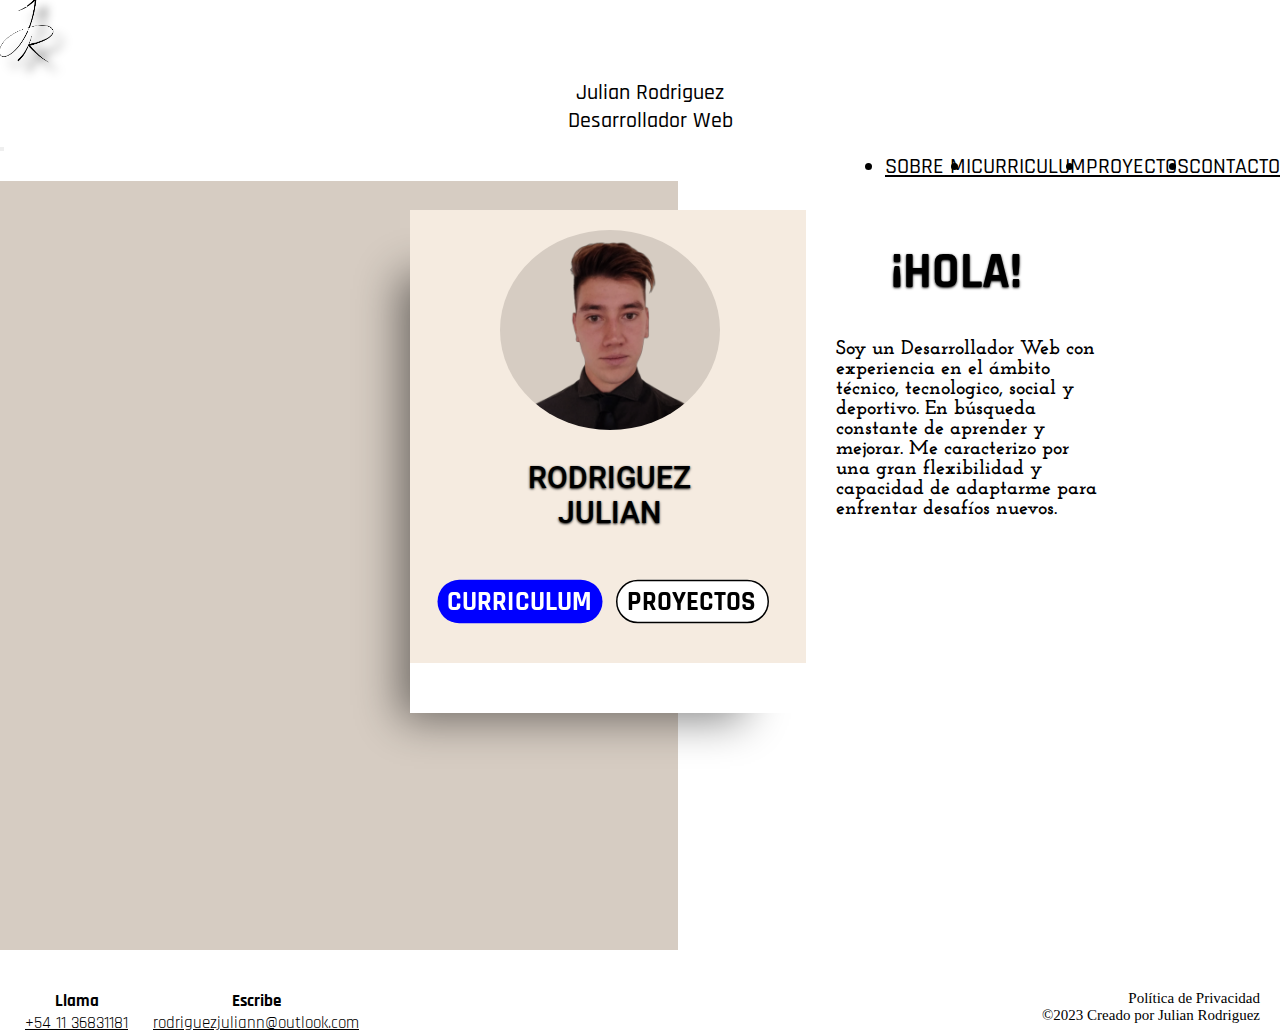
==== commit 70f28a24: "CV Rodriguez Julian" ====
--- a/index.html
+++ b/index.html
@@ -4,6 +4,8 @@
     <meta charset="UTF-8">
     <meta http-equiv="X-UA-Compatible" content="IE=edge">
     <meta name="viewport" content="width=device-width, initial-scale=1.0">
+    <meta name="description" content="Curriculum Vitae (CV) Rodriguez Julian. Desarrollador Web, Tecnico Aeronautico, PF Educacion Fisica. Trabajemos juntos.">
+    <meta name="keywords" content="curriculum, desarrollador, web, desarrollador web, tecnico, tecnologico, deportivo, trabajo, linkedin, mail, pagina web, cv, proyectos, sitios, referencias, empleo, rodriguez, julian, informacion, mi pagina web, presentacion">
     <link rel="stylesheet" href="estilos.css">
     <link rel="stylesheet" href="https://cdn.jsdelivr.net/npm/bootstrap@4.6.2/dist/css/bootstrap.min.css" integrity="sha384-xOolHFLEh07PJGoPkLv1IbcEPTNtaed2xpHsD9ESMhqIYd0nLMwNLD69Npy4HI+N" crossorigin="anonymous">
     <link rel="stylesheet" href="https://cdnjs.cloudflare.com/ajax/libs/font-awesome/6.3.0/css/all.min.css" integrity="sha512-SzlrxWUlpfuzQ+pcUCosxcglQRNAq/DZjVsC0lE40xsADsfeQoEypE+enwcOiGjk/bSuGGKHEyjSoQ1zVisanQ==" crossorigin="anonymous" referrerpolicy="no-referrer" />
--- a/estilos.css
+++ b/estilos.css
@@ -47,7 +47,7 @@
   background: rgb(245, 235, 224);
   background: linear-gradient(180deg, rgb(245, 235, 224) 15%, rgb(227, 213, 202) 50%, rgb(213, 189, 175) 50%, rgb(184, 144, 120) 85%);
   height: 600px;
-  padding: 20px;
+  padding: 5%;
   padding-top: 90px;
   margin-top: 50px;
 }
@@ -57,7 +57,7 @@
   background-color: rgb(245, 235, 224);
   box-shadow: 0px 0px 15px 0px rgba(0, 0, 0, 0.637);
   border-radius: 1%;
-  padding-top: 20px;
+  padding-top: 5%;
 }
 .sec1 .conteiner .cont-cv {
   background-image: url(./imgcv/bkg1.png);
@@ -65,8 +65,8 @@
   background-position: center;
   background-size: contain;
   background-repeat: no-repeat;
-  margin-left: 50px;
-  margin-right: 50px;
+  margin-left: 20%;
+  margin-right: 20%;
   background-color: rgb(214, 204, 194);
   border-radius: 100%;
 }
@@ -81,43 +81,51 @@
 .sec1 .conteiner .boton {
   display: block;
   text-align: center;
-  margin: 10px;
-  margin-top: 30px;
+  margin: 5%;
+  margin-top: 15%;
 }
 .sec1 .conteiner .boton .btn-cv {
   border-radius: 20px;
-  background-color: #D9C3B6;
-  color: black;
-  box-shadow: 0px 0px 5px 0px black;
+  background-color: blue;
+  color: white;
   border: none;
-  padding: 5px;
-  margin-right: 10px;
-  box-shadow: 0px 0px 15px 0px black;
+  padding: 7px;
+  margin-right: 5%;
   font-family: "Rajdhani", sans-serif;
   font-weight: bold;
   text-decoration: none;
+  font-size: 20px;
+  transition: all 1s;
 }
 .sec1 .conteiner .boton .btn-proy {
   border-radius: 20px;
-  background-color: #D9C3B6;
-  color: rgb(255, 255, 255);
-  box-shadow: 0px 0px 5px 0px black;
-  border: none;
-  padding-top: 5px;
-  padding-bottom: 5px;
-  padding-left: 15px;
-  padding-right: 15px;
+  background-color: white;
+  color: black;
+  border: 1px solid black;
+  padding-top: 6px;
+  padding-bottom: 6px;
+  padding-left: 12px;
+  padding-right: 12px;
   text-align: center;
-  box-shadow: 0px 0px 15px 0px black;
   font-family: "Rajdhani", sans-serif;
   font-weight: bold;
   text-decoration: none;
-}
-.sec1 .conteiner .boton .btn-cv:hover {
+  font-size: 20px;
+  transition: all 1s;
+}
+.sec1 .conteiner .boton .btn-cv:active {
+  color: black;
+  background-color: white;
+  border: 1px solid black;
+  padding-top: 6px;
+  padding-bottom: 6px;
+}
+.sec1 .conteiner .boton .btn-proy:active {
   color: white;
-}
-.sec1 .conteiner .boton .btn-proy:hover {
-  color: black;
+  background-color: blue;
+  border: none;
+  padding-top: 7px;
+  padding-bottom: 7px;
 }
 .sec1 .conteiner .menu-cv {
   margin-top: 30px;
@@ -157,6 +165,7 @@
 .sec2 {
   background-color: #b89078;
   height: 100%;
+  margin-top: -5px;
 }
 .sec2 .title-cv2 {
   font-family: "Rajdhani", sans-serif;
@@ -169,10 +178,7 @@
 .sec2 .text-sec2 {
   font-family: "Josefin Slab", serif;
   font-size: 20px;
-  padding-top: 15px;
-  padding-left: 15px;
-  padding-right: 15px;
-  padding-bottom: 15px;
+  padding: 5%;
   margin-bottom: 0px;
   font-weight: bold;
 }
@@ -180,19 +186,20 @@
 footer {
   height: 100%;
   background-color: rgb(245, 235, 224);
-  border: 1px solid black;
+  border-bottom: 0.5px solid black;
   flex-wrap: wrap;
 }
 footer .title-foo {
-  font-family: "Roboto", sans-serif;
+  font-family: "Rajdhani", sans-serif;
   margin: 0px;
+  font-weight: bold;
   text-align: center;
   font-size: 25px;
-  text-shadow: rgb(81, 81, 81) 0px 2px 5px;
 }
 footer .text-foo {
   font-family: "Rajdhani", sans-serif;
   font-size: 20px;
+  font-weight: 500;
   color: black;
   display: flex;
   justify-content: center;
@@ -201,13 +208,656 @@
   text-align: center;
   font-family: "Times New Roman", Times, serif;
   margin-top: 10px;
-  font-size: 10px;
+  font-size: 15px;
 }
 footer .text-foo:hover {
   color: #b89078;
 }
 
-@media only screen and (min-width: 1890px) and (max-width: 1920px) {
+.curriculum, .proyect, .contact {
+  background-color: rgb(214, 204, 194);
+  height: 100% vh;
+  padding-bottom: 35%;
+}
+.curriculum .title-cv, .proyect .title-cv, .contact .title-cv {
+  color: black;
+  font-size: 40px;
+  padding-top: 40%;
+  text-align: center;
+  font-family: "Rajdhani", sans-serif;
+  font-weight: bold;
+}
+.curriculum .edu, .proyect .edu, .contact .edu {
+  display: flex;
+  justify-content: center;
+  margin-top: 5%;
+}
+.curriculum .edu .subtitle-cv, .proyect .edu .subtitle-cv, .contact .edu .subtitle-cv {
+  font-family: "Rajdhani", sans-serif;
+  font-size: 30px;
+  font-weight: bold;
+  margin-left: 5%;
+}
+.curriculum .edu .btn-download, .proyect .edu .btn-download, .contact .edu .btn-download {
+  border-radius: 20px;
+  background-color: blue;
+  color: white;
+  border: none;
+  padding: 7px;
+  margin-right: 5%;
+  font-family: "Rajdhani", sans-serif;
+  text-decoration: none;
+  font-size: 20px;
+  transition: all 1s;
+  margin-left: 5%;
+}
+.curriculum .edu .btn-download:hover, .proyect .edu .btn-download:hover, .contact .edu .btn-download:hover {
+  color: black;
+  background-color: white;
+  border: 1px solid black;
+  padding-top: 6px;
+  padding-bottom: 6px;
+}
+.curriculum .cont-edu, .proyect .cont-edu, .contact .cont-edu {
+  background-color: rgb(237, 237, 233);
+  height: 350px;
+  margin-left: 5%;
+  margin-right: 5%;
+  margin-top: 50px;
+  box-shadow: -16px 10px 45px -19px rgba(0, 0, 0, 0.75);
+  border-radius: 2px;
+}
+.curriculum .cont-edu .art-edu, .proyect .cont-edu .art-edu, .contact .cont-edu .art-edu {
+  display: flex;
+  justify-content: flex-start;
+  flex-wrap: wrap;
+}
+.curriculum .cont-edu .art-edu .title-edu, .proyect .cont-edu .art-edu .title-edu, .contact .cont-edu .art-edu .title-edu {
+  padding-left: 10%;
+  padding-top: 5%;
+  padding-right: 5%;
+  font-weight: bold;
+  color: blue;
+  font-size: 25px;
+  text-shadow: black 0px 1px 2px;
+  font-family: "Rajdhani", sans-serif;
+}
+.curriculum .cont-edu .art-edu .text-fecha, .proyect .cont-edu .art-edu .text-fecha, .contact .cont-edu .art-edu .text-fecha {
+  font-size: 17px;
+  font-family: "Josefin Slab", serif;
+}
+.curriculum .cont-edu .art-edu .text-edu, .proyect .cont-edu .art-edu .text-edu, .contact .cont-edu .art-edu .text-edu {
+  font-size: 15px;
+  margin-left: 5%;
+  padding-right: 5%;
+  font-family: "Rajdhani", sans-serif;
+  padding-left: 5%;
+  padding-top: 0px;
+}
+.curriculum .cont-edu .art-edu .text-edu_ef, .proyect .cont-edu .art-edu .text-edu_ef, .contact .cont-edu .art-edu .text-edu_ef {
+  font-size: 15px;
+  padding-left: 5%;
+  padding-right: 5%;
+  padding-top: 5%;
+  margin-left: 5%;
+  font-family: "Rajdhani", sans-serif;
+}
+.curriculum .cont-edu .art-edu .text-exp, .proyect .cont-edu .art-edu .text-exp, .contact .cont-edu .art-edu .text-exp {
+  font-size: 15px;
+  padding-left: 5%;
+  padding-right: 5%;
+  padding-top: 5%;
+  margin-left: 5%;
+  font-family: "Rajdhani", sans-serif;
+}
+.curriculum .cont-apt, .proyect .cont-apt, .contact .cont-apt {
+  background-color: rgb(237, 237, 233);
+  height: 100%;
+  margin-left: 5%;
+  margin-right: 5%;
+  margin-top: 35%;
+  box-shadow: -16px 10px 45px -19px rgba(0, 0, 0, 0.75);
+  border-radius: 2px;
+}
+.curriculum .cont-apt .apt, .proyect .cont-apt .apt, .contact .cont-apt .apt {
+  padding-left: 10%;
+  padding-right: 5%;
+  padding-bottom: 5%;
+}
+.curriculum .cont-apt .apt .apt-title, .proyect .cont-apt .apt .apt-title, .contact .cont-apt .apt .apt-title {
+  font-family: "Rajdhani", sans-serif;
+  font-size: 30px;
+  font-weight: bold;
+  padding-top: 5%;
+}
+.curriculum .cont-apt .apt .apt-list, .proyect .cont-apt .apt .apt-list, .contact .cont-apt .apt .apt-list {
+  display: flex;
+  justify-content: flex-start;
+  flex-wrap: wrap;
+  list-style-type: square;
+}
+.curriculum .cont-apt .apt .apt-list .apt-li, .proyect .cont-apt .apt .apt-list .apt-li, .contact .cont-apt .apt .apt-list .apt-li {
+  color: blue;
+  font-size: 25px;
+  margin-left: 5%;
+}
+.curriculum .cont-apt .apt .apt-list .apt-list_item, .proyect .cont-apt .apt .apt-list .apt-list_item, .contact .cont-apt .apt .apt-list .apt-list_item {
+  color: black;
+  font-size: 17px;
+  font-family: "Josefin Slab", serif;
+  font-weight: bold;
+}
+
+.proyect, .contact {
+  display: flex;
+  justify-content: center;
+  flex-wrap: wrap;
+}
+.proyect .text-proy, .contact .text-proy {
+  text-align: center;
+  font-family: "Rajdhani", sans-serif;
+  padding-top: 30px;
+  font-weight: 500;
+  font-size: 20px;
+  margin-bottom: 60px;
+  margin-left: 15px;
+  margin-right: 15px;
+}
+.proyect .cont-proy, .contact .cont-proy {
+  background-color: rgb(237, 237, 233);
+  height: 760px;
+  width: 300px;
+  margin-right: 10px;
+  margin-left: 10px;
+  box-shadow: -16px 10px 45px -19px rgba(0, 0, 0, 0.75);
+  display: flex;
+  flex-wrap: wrap;
+  border-radius: 5px;
+}
+.proyect .cont-proy .img-proy, .contact .cont-proy .img-proy {
+  height: 400px;
+  width: 95%;
+  background-position: center;
+  background-repeat: no-repeat;
+  background-size: contain;
+  margin-left: 2%;
+  margin-right: 2%;
+  margin-top: 20px;
+  border-radius: 5px;
+  box-shadow: -16px 10px 45px -19px rgba(0, 0, 0, 0.75);
+}
+.proyect .cont-proy .proy .title-proy, .contact .cont-proy .proy .title-proy {
+  font-size: 40px;
+  font-weight: bold;
+  color: blue;
+  font-family: "Rajdhani", sans-serif;
+  margin-top: 15px;
+  margin-left: 5px;
+  text-align: center;
+}
+.proyect .cont-proy .proy .subtitle-proy, .contact .cont-proy .proy .subtitle-proy {
+  font-family: "Roboto", sans-serif;
+  font-weight: bold;
+  margin-left: 5px;
+  font-size: 15px;
+  text-align: center;
+}
+.proyect .cont-proy .proy .text-proy_info, .contact .cont-proy .proy .text-proy_info {
+  font-size: 20px;
+  margin-left: 15px;
+  font-family: "Josefin Slab", serif;
+  margin-top: 15px;
+  margin-right: 15px;
+  text-align: left;
+}
+.proyect .cont-proy .proy .btn-link, .contact .cont-proy .proy .btn-link {
+  font-size: 20px;
+  margin-left: 30px;
+  margin-right: 30px;
+  font-family: "Rajdhani", sans-serif;
+  background-color: blue;
+  color: white;
+  box-shadow: none;
+  text-decoration: none;
+  transition: all 1.5s;
+  border-radius: 50px;
+  padding: 5px;
+  display: block;
+  text-align: center;
+}
+.proyect .cont-proy .proy .btn-link:hover, .contact .cont-proy .proy .btn-link:hover {
+  background-color: white;
+  color: rgb(0, 0, 0);
+  opacity: 0.9;
+  border: 3px solid black;
+}
+
+.contact .cont-form {
+  display: flex;
+  justify-content: center;
+  background-color: white;
+  height: 800px;
+  margin-left: 3%;
+  margin-right: 3%;
+  margin-top: 50px;
+  font-family: "Rajdhani", sans-serif;
+  font-size: 20px;
+  padding-top: 20px;
+  text-align: center;
+  box-shadow: -40px 9px 88px -29px rgba(0, 0, 0, 0.49);
+  border: 1px solid rgb(237, 237, 233);
+}
+.contact .cont-form .input-s {
+  color: rgb(0, 0, 0);
+  background-color: #ffffff;
+  border: none;
+  border-bottom: 2px solid #000000;
+  width: 250px;
+  text-align: center;
+  margin-top: 50px;
+}
+.contact .cont-form .input-s:focus {
+  outline: none;
+  font-weight: bold;
+  border-bottom: 3px solid #000000;
+}
+.contact .cont-form .input-l {
+  color: rgb(0, 0, 0);
+  background-color: #ffffff;
+  border: none;
+  border-bottom: 2px solid #000000;
+  width: 250px;
+  text-align: center;
+  margin-top: 80px;
+}
+.contact .cont-form .input-l:focus {
+  outline: none;
+  font-weight: bold;
+  border-bottom: 3px solid #000000;
+}
+.contact .cont-form .input-txt {
+  color: rgb(0, 0, 0);
+  background-color: #ffffff;
+  border: none;
+  border-bottom: 2px solid #000000;
+  width: 250px;
+  text-align: start;
+  margin-top: 80px;
+  resize: none;
+}
+.contact .cont-form .input-txt:focus {
+  outline: none;
+  font-weight: bold;
+  color: blue;
+  border-bottom: 3px solid blue;
+}
+.contact .cont-form #btn-send {
+  font-size: 20px;
+  font-family: "Rajdhani", sans-serif;
+  background-color: blue;
+  color: white;
+  margin-top: 55px;
+  width: 150px;
+  border: none;
+  text-decoration: none;
+  transition: all 1.5s;
+  border-radius: 20px;
+  padding: 5px;
+  display: inline-block;
+  text-align: center;
+  text-transform: uppercase;
+  transition: all 0s;
+}
+.contact .cont-form #btn-send:active {
+  background-color: white;
+  color: black;
+  border: 2px solid black;
+  font-weight: bold;
+}
+
+.sec3 {
+  background-color: rgb(214, 204, 194);
+  height: 100vh;
+  display: flex;
+  justify-content: center;
+  align-items: center;
+  text-align: center;
+  flex-wrap: nowrap;
+}
+.sec3 .thx .title-thx {
+  font-family: "Rajdhani", sans-serif;
+  font-size: 45px;
+  font-weight: bold;
+  text-shadow: 0px 1px 2px rgb(15, 8, 8);
+  margin-left: 20px;
+  margin-right: 20px;
+}
+.sec3 .thx #subtitle-thx {
+  font-family: "Rajdhani", sans-serif;
+  font-size: 25px;
+  margin-bottom: 40px;
+  margin-left: 20px;
+  margin-right: 20px;
+}
+.sec3 .thx #blurButton {
+  color: black;
+  text-decoration: none;
+  font-size: 20px;
+  font-weight: bold;
+  font-family: "Roboto", sans-serif;
+  background-color: white;
+  padding-top: 10px;
+  padding-bottom: 10px;
+  padding-right: 25px;
+  padding-left: 25px;
+  border-radius: 30px;
+  cursor: pointer;
+  transition: all 0.5s;
+}
+.sec3 .thx #blurButton .fa-house {
+  color: blue;
+}
+.sec3 .thx #blurButton:hover {
+  background-color: blue;
+  color: white;
+}
+.sec3 .thx #blurButton:hover .fa-house {
+  color: black;
+}
+
+.blur {
+  filter: blur(5px);
+}
+
+@media only screen and (min-width: 420px) and (max-width: 538px) {
+  header .navbar .nav-text {
+    font-size: 20px;
+  }
+  .sec1 .conteiner {
+    height: 480px;
+  }
+  .sec1 .conteiner .cont-cv {
+    margin-left: 25%;
+    margin-right: 25%;
+  }
+  .sec1 .conteiner .boton .btn-cv {
+    font-size: 25px;
+  }
+  .sec1 .conteiner .boton .btn-proy {
+    font-size: 25px;
+  }
+  .curriculum .edu .btn-download, .proyect .edu .btn-download, .contact .edu .btn-download {
+    margin-left: 20%;
+  }
+  .curriculum .edu .btn-download:hover, .proyect .edu .btn-download:hover, .contact .edu .btn-download:hover {
+    color: black;
+    background-color: white;
+    border: 1px solid black;
+    padding-top: 6px;
+    padding-bottom: 6px;
+  }
+  .curriculum .cont-apt .apt .apt-list .apt-list_item, .proyect .cont-apt .apt .apt-list .apt-list_item, .contact .cont-apt .apt .apt-list .apt-list_item {
+    margin-right: 15px;
+  }
+  .proyect .text-proy, .contact .text-proy {
+    padding-left: 30px;
+    padding-right: 30px;
+  }
+  .proyect .cont-proy, .contact .cont-proy {
+    height: 850px;
+    width: 400px;
+    box-shadow: -16px 10px 45px -19px rgba(0, 0, 0, 0.75);
+  }
+  .proyect .cont-proy .img-proy, .contact .cont-proy .img-proy {
+    height: 500px;
+    width: 500px;
+    margin-left: 5%;
+    margin-right: 5%;
+  }
+  .proyect .cont-proy .proy .text-proy_info, .contact .cont-proy .proy .text-proy_info {
+    text-align: left;
+    margin-left: 20px;
+    margin-right: 20px;
+  }
+  .proyect .cont-proy .proy .btn-link, .contact .cont-proy .proy .btn-link {
+    margin-left: 50px;
+    margin-right: 50px;
+  }
+  .blur {
+    filter: blur(5px);
+  }
+}
+@media only screen and (min-width: 539px) and (max-width: 759px) {
+  header .navbar .nav-text {
+    font-size: 20px;
+  }
+  .sec1 {
+    height: 700px;
+    padding-left: 60px;
+    padding-right: 60px;
+  }
+  .sec1 .conteiner {
+    height: 525px;
+  }
+  .sec1 .conteiner .cont-cv {
+    margin-left: 32%;
+    margin-right: 32%;
+  }
+  .sec1 .conteiner .title-cv1 {
+    font-size: 35px;
+  }
+  .sec1 .conteiner .boton .btn-cv {
+    font-size: 25px;
+  }
+  .sec1 .conteiner .boton .btn-proy {
+    font-size: 25px;
+  }
+  .curriculum .title-cv, .proyect .title-cv, .contact .title-cv {
+    padding-top: 25%;
+  }
+  .curriculum .edu .btn-download, .proyect .edu .btn-download, .contact .edu .btn-download {
+    margin-left: 35%;
+  }
+  .curriculum .cont-apt .apt .apt-list .apt-list_item, .proyect .cont-apt .apt .apt-list .apt-list_item, .contact .cont-apt .apt .apt-list .apt-list_item {
+    margin-right: 65px;
+  }
+  .proyect .text-proy, .contact .text-proy {
+    padding-left: 50px;
+    padding-right: 50px;
+  }
+  .proyect .cont-proy, .contact .cont-proy {
+    height: 800px;
+    width: 600px;
+    box-shadow: -16px 10px 45px -19px rgba(0, 0, 0, 0.75);
+  }
+  .proyect .cont-proy .img-proy, .contact .cont-proy .img-proy {
+    height: 500px;
+    width: 500px;
+    margin-left: 15%;
+    margin-right: 15%;
+  }
+  .proyect .cont-proy .proy .text-proy_info, .contact .cont-proy .proy .text-proy_info {
+    text-align: center;
+    margin-left: 50px;
+    margin-right: 50px;
+  }
+  .proyect .cont-proy .proy .btn-link, .contact .cont-proy .proy .btn-link {
+    margin-left: 120px;
+    margin-right: 120px;
+  }
+  .contact .cont-form .input-s {
+    color: rgb(0, 0, 0);
+    background-color: #ffffff;
+    border: none;
+    border-bottom: 2px solid #000000;
+    width: 450px;
+    text-align: center;
+    margin-top: 50px;
+  }
+  .contact .cont-form .input-s:focus {
+    outline: none;
+    font-weight: bold;
+    border-bottom: 3px solid #000000;
+  }
+  .contact .cont-form .input-l {
+    color: rgb(0, 0, 0);
+    background-color: #ffffff;
+    border: none;
+    border-bottom: 2px solid #000000;
+    width: 450px;
+    text-align: center;
+    margin-top: 80px;
+  }
+  .contact .cont-form .input-l:focus {
+    outline: none;
+    font-weight: bold;
+    border-bottom: 3px solid #000000;
+  }
+  .contact .cont-form .input-txt {
+    color: rgb(0, 0, 0);
+    background-color: #ffffff;
+    border: none;
+    border-bottom: 2px solid #000000;
+    width: 450px;
+    text-align: start;
+    margin-top: 80px;
+    resize: none;
+  }
+  .contact .cont-form .input-txt:focus {
+    outline: none;
+    font-weight: bold;
+    color: blue;
+    border-bottom: 3px solid blue;
+  }
+  .contact .cont-form #btn-send {
+    font-size: 20px;
+    font-family: "Rajdhani", sans-serif;
+    background-color: blue;
+    color: white;
+    margin-top: 55px;
+    width: 150px;
+    border: none;
+    text-decoration: none;
+    transition: all 1.5s;
+    border-radius: 20px;
+    padding: 5px;
+    display: inline-block;
+    text-align: center;
+    text-transform: uppercase;
+    transition: all 0s;
+  }
+  .contact .cont-form #btn-send:active {
+    background-color: white;
+    color: black;
+    border: 2px solid black;
+    font-weight: bold;
+  }
+  .blur {
+    filter: blur(5px);
+  }
+}
+@media only screen and (min-width: 760px) and (max-width: 1021px) {
+  header .navbar .nav-text {
+    font-size: 20px;
+  }
+  .sec1 {
+    height: 700px;
+    padding-left: 120px;
+    padding-right: 120px;
+  }
+  .sec1 .conteiner {
+    height: 560px;
+  }
+  .sec1 .conteiner .cont-cv {
+    margin-top: 30px;
+    margin-left: 33.5%;
+    margin-right: 33.5%;
+  }
+  .sec1 .conteiner .title-cv1 {
+    margin-top: 30px;
+    font-size: 35px;
+  }
+  .sec1 .conteiner .boton {
+    margin-top: 50px;
+  }
+  .sec1 .conteiner .boton .btn-cv {
+    font-size: 25px;
+    margin-right: 15%;
+  }
+  .sec1 .conteiner .boton .btn-proy {
+    font-size: 25px;
+  }
+  .sec1 .menu-cv a.brands {
+    font-size: 35px;
+  }
+  .sec2 .title-cv2 {
+    font-size: 50px;
+    padding-top: 40px;
+  }
+  .sec2 .text-sec2 {
+    font-family: "Josefin Slab", serif;
+    font-size: 25px;
+    padding: 5%;
+    margin-bottom: 0px;
+    font-weight: bold;
+    text-align: center;
+  }
+  .curriculum .title-cv, .proyect .title-cv, .contact .title-cv {
+    padding-top: 17%;
+  }
+  .curriculum .edu .btn-download, .proyect .edu .btn-download, .contact .edu .btn-download {
+    margin-left: 35%;
+  }
+  .curriculum .cont-apt, .proyect .cont-apt, .contact .cont-apt {
+    margin-top: 15%;
+  }
+  .curriculum .cont-apt .apt, .proyect .cont-apt .apt, .contact .cont-apt .apt {
+    padding-left: 2%;
+  }
+  .curriculum .cont-apt .apt .apt-list .apt-li, .proyect .cont-apt .apt .apt-list .apt-li, .contact .cont-apt .apt .apt-list .apt-li {
+    margin-left: 10%;
+  }
+  .curriculum .cont-apt .apt .apt-list .apt-list_item, .proyect .cont-apt .apt .apt-list .apt-list_item, .contact .cont-apt .apt .apt-list .apt-list_item {
+    margin-right: 0px;
+  }
+  .proyect .text-proy, .contact .text-proy {
+    padding-left: 50px;
+    padding-right: 50px;
+  }
+  .proyect .cont-proy, .contact .cont-proy {
+    height: 800px;
+    width: 600px;
+    box-shadow: -16px 10px 45px -19px rgba(0, 0, 0, 0.75);
+  }
+  .proyect .cont-proy .img-proy, .contact .cont-proy .img-proy {
+    height: 500px;
+    width: 500px;
+    margin-left: 15%;
+    margin-right: 15%;
+  }
+  .proyect .cont-proy .proy .text-proy_info, .contact .cont-proy .proy .text-proy_info {
+    text-align: center;
+    margin-left: 50px;
+    margin-right: 50px;
+  }
+  .proyect .cont-proy .proy .btn-link, .contact .cont-proy .proy .btn-link {
+    margin-left: 100px;
+    margin-right: 100px;
+  }
+  .contact .cont-form .input-s {
+    width: 600px;
+  }
+  .contact .cont-form .input-l {
+    width: 600px;
+  }
+  .contact .cont-form .input-txt {
+    width: 600px;
+  }
+  .blur {
+    filter: blur(5px);
+  }
+}
+@media only screen and (min-width: 1022px) and (max-width: 1279px) {
   header .navbar {
     background-color: white;
     box-shadow: none;
@@ -215,7 +865,7 @@
   header .navbar .nav-text {
     padding-top: 15px;
     padding-left: 20px;
-    font-size: 25px;
+    font-size: 17px;
     font-family: "Rajdhani", sans-serif;
     font-weight: 500;
   }
@@ -226,6 +876,7 @@
   header .navbar .navbar-nav {
     display: flex;
     justify-content: end;
+    font-size: 20px;
   }
   header .navbar .navbar-nav .nav-link:hover {
     color: blue;
@@ -233,7 +884,7 @@
   .sec1 {
     background: rgb(255, 255, 255);
     background: linear-gradient(270deg, rgb(255, 255, 255) 47%, rgb(214, 204, 194) 47%);
-    height: 800px;
+    height: 100vh;
   }
   .sec1 .conteiner {
     height: 500px;
@@ -241,7 +892,7 @@
     box-shadow: -38px 37px 41px -28px rgba(0, 0, 0, 0.49);
     border-radius: 0%;
     padding-top: 20px;
-    margin-left: 700px;
+    margin-left: 20%;
     margin-right: 700px;
     margin-top: 70px;
     margin-bottom: 50px;
@@ -262,28 +913,54 @@
     scale: 1.5;
   }
   .sec1 .conteiner .boton .btn-cv {
+    border-radius: 20px;
     background-color: blue;
     color: white;
-    box-shadow: none;
-    transition: all 1.5s;
+    border: none;
+    padding-top: 3px;
+    padding-left: 7px;
+    padding-right: 7px;
+    padding-bottom: 3px;
+    margin-right: 5px;
+    margin-left: 5px;
+    transition: all 0.2s;
+    font-size: 18px;
+  }
+  .sec1 .conteiner .boton .btn-proy {
+    border-radius: 20px;
+    background-color: white;
+    color: black;
     border: 1px solid black;
-  }
-  .sec1 .conteiner .boton .btn-proy {
-    background-color: white;
-    color: black;
-    box-shadow: none;
-    transition: all 1.5s;
+    padding-top: 2px;
+    padding-left: 7px;
+    padding-right: 7px;
+    padding-bottom: 2px;
+    margin-right: 15px;
+    margin-left: 0px;
+    text-align: center;
+    font-family: "Rajdhani", sans-serif;
+    font-weight: bold;
+    text-decoration: none;
+    font-size: 18px;
+    transition: all 0.2s;
+  }
+  .sec1 .conteiner .boton .btn-cv:active {
+    background-color: white;
+    color: black;
     border: 1px solid black;
-  }
-  .sec1 .conteiner .boton .btn-cv:hover {
-    background-color: white;
-    color: rgb(0, 0, 0);
-    opacity: 0.9;
-  }
-  .sec1 .conteiner .boton .btn-proy:hover {
+    padding-top: 2px;
+    padding-left: 6px;
+    padding-right: 6px;
+    padding-bottom: 2px;
+  }
+  .sec1 .conteiner .boton .btn-proy:active {
     background-color: blue;
-    color: rgb(255, 255, 255);
-    opacity: 0.9;
+    color: white;
+    border: none;
+    padding-top: 3px;
+    padding-left: 8px;
+    padding-right: 8px;
+    padding-bottom: 3px;
   }
   .sec1 .conteiner .menu-cv {
     margin-top: 50px;
@@ -310,7 +987,7 @@
   }
   .sec2 {
     position: absolute;
-    left: 59%;
+    left: 63%;
     top: 210px;
     background-color: white;
     height: 508px;
@@ -329,13 +1006,13 @@
     margin-bottom: 0px;
   }
   footer {
-    height: 100%;
+    height: 50px;
     background-color: white;
     border: none;
     width: 100% vh;
   }
   footer .foo {
-    padding-top: 50px;
+    padding-top: 40px;
   }
   footer .foo .title-foo {
     float: left;
@@ -345,7 +1022,7 @@
     text-shadow: none;
     font-weight: bold;
     padding-left: 25px;
-    padding-top: 10px;
+    padding-top: 0px;
   }
   footer .foo .text-foo {
     float: left;
@@ -366,214 +1043,246 @@
   }
   .curriculum, .proyect, .contact {
     background-color: rgb(214, 204, 194);
+    height: 100% vh;
+    padding-bottom: 5%;
+  }
+  .curriculum .title-cv, .proyect .title-cv, .contact .title-cv {
+    color: black;
+    font-size: 50px;
+    padding-top: 15%;
+    text-align: center;
+    font-family: "Rajdhani", sans-serif;
+    font-weight: bold;
+  }
+  .curriculum .edu, .proyect .edu, .contact .edu {
+    display: flex;
+    justify-content: center;
+    margin-top: 5%;
+  }
+  .curriculum .edu .subtitle-cv, .proyect .edu .subtitle-cv, .contact .edu .subtitle-cv {
+    font-family: "Rajdhani", sans-serif;
+    font-size: 30px;
+    font-weight: bold;
+    margin-left: 5%;
+  }
+  .curriculum .edu .btn-download, .proyect .edu .btn-download, .contact .edu .btn-download {
+    border-radius: 20px;
+    background-color: blue;
+    color: white;
+    border: none;
+    padding: 7px;
+    margin-right: 5%;
+    font-family: "Rajdhani", sans-serif;
+    text-decoration: none;
+    font-size: 20px;
+    transition: all 1s;
+    margin-left: 55%;
+  }
+  .curriculum .edu .btn-download:hover, .proyect .edu .btn-download:hover, .contact .edu .btn-download:hover {
+    color: black;
+    background-color: white;
+    border: 1px solid black;
+    padding-top: 6px;
+    padding-bottom: 6px;
+  }
+  .curriculum .cont-edu, .proyect .cont-edu, .contact .cont-edu {
+    background-color: rgb(237, 237, 233);
+    height: 250px;
+    margin-left: 25%;
+    margin-right: 25%;
+    margin-top: 50px;
+    box-shadow: -16px 10px 45px -19px rgba(0, 0, 0, 0.75);
+    border-radius: 2px;
+  }
+  .curriculum .cont-edu .art-edu, .proyect .cont-edu .art-edu, .contact .cont-edu .art-edu {
+    display: flex;
+    justify-content: flex-start;
+    flex-wrap: nowrap;
+  }
+  .curriculum .cont-edu .art-edu .title-edu, .proyect .cont-edu .art-edu .title-edu, .contact .cont-edu .art-edu .title-edu {
+    padding-left: 5%;
+    padding-top: 7%;
+    padding-right: 5%;
+    padding-bottom: 10%;
+    font-weight: bold;
+    color: blue;
+    font-size: 25px;
+    text-shadow: black 0px 1px 2px;
+    font-family: "Rajdhani", sans-serif;
+    text-align: center;
+  }
+  .curriculum .cont-edu .art-edu .text-fecha, .proyect .cont-edu .art-edu .text-fecha, .contact .cont-edu .art-edu .text-fecha {
+    font-size: 17px;
+    font-family: "Josefin Slab", serif;
+  }
+  .curriculum .cont-edu .art-edu .text-edu, .proyect .cont-edu .art-edu .text-edu, .contact .cont-edu .art-edu .text-edu {
+    font-size: 15px;
+    margin-left: 5%;
+    padding-right: 5%;
+    font-family: "Rajdhani", sans-serif;
+    padding-left: 5%;
+    padding-top: 7%;
+    text-align: center;
+  }
+  .curriculum .cont-edu .art-edu .text-edu_ef, .proyect .cont-edu .art-edu .text-edu_ef, .contact .cont-edu .art-edu .text-edu_ef {
+    font-size: 15px;
+    padding-left: 5%;
+    padding-right: 5%;
+    padding-top: 10%;
+    margin-left: 5%;
+    font-family: "Rajdhani", sans-serif;
+    text-align: center;
+  }
+  .curriculum .cont-edu .art-edu .text-exp, .proyect .cont-edu .art-edu .text-exp, .contact .cont-edu .art-edu .text-exp {
+    font-size: 15px;
+    padding-left: 5%;
+    padding-right: 5%;
+    padding-top: 8%;
+    margin-left: 5%;
+    font-family: "Rajdhani", sans-serif;
+    text-align: center;
+  }
+  .curriculum .cont-apt, .proyect .cont-apt, .contact .cont-apt {
+    background-color: rgb(237, 237, 233);
     height: 100%;
-    padding-bottom: 50px;
-  }
-  .curriculum .title-cv, .proyect .title-cv, .contact .title-cv {
-    color: black;
-    font-size: 50px;
-    padding-top: 250px;
-    text-align: center;
-    font-family: "Rajdhani", sans-serif;
-    font-weight: bold;
-  }
-  .curriculum .edu, .proyect .edu, .contact .edu {
-    display: flex;
-    justify-content: start;
-    margin-top: 50px;
-  }
-  .curriculum .edu .btn-download, .proyect .edu .btn-download, .contact .edu .btn-download {
+    margin-left: 5%;
+    margin-right: 5%;
+    margin-top: 15%;
+    box-shadow: -16px 10px 45px -19px rgba(0, 0, 0, 0.75);
+    border-radius: 2px;
+  }
+  .curriculum .cont-apt .apt, .proyect .cont-apt .apt, .contact .cont-apt .apt {
+    padding-left: 5%;
+    padding-right: 5%;
+    padding-bottom: 5%;
+  }
+  .curriculum .cont-apt .apt .apt-title, .proyect .cont-apt .apt .apt-title, .contact .cont-apt .apt .apt-title {
+    font-family: "Rajdhani", sans-serif;
+    font-size: 30px;
+    font-weight: bold;
+    padding-top: 5%;
+  }
+  .curriculum .cont-apt .apt .apt-list, .proyect .cont-apt .apt .apt-list, .contact .cont-apt .apt .apt-list {
+    display: flex;
+    justify-content: flex-start;
+    flex-wrap: wrap;
+    list-style-type: square;
+  }
+  .curriculum .cont-apt .apt .apt-list .apt-li, .proyect .cont-apt .apt .apt-list .apt-li, .contact .cont-apt .apt .apt-list .apt-li {
+    color: blue;
+    font-size: 25px;
+    margin-left: 5%;
+    margin-top: 15px;
+  }
+  .curriculum .cont-apt .apt .apt-list .apt-list_item, .proyect .cont-apt .apt .apt-list .apt-list_item, .contact .cont-apt .apt .apt-list .apt-list_item {
+    color: black;
+    font-size: 20px;
+    font-family: "Josefin Slab", serif;
+    font-weight: bold;
+  }
+  .proyect, .contact {
+    height: 100vh;
+    display: flex;
+    justify-content: center;
+    flex-wrap: wrap;
+  }
+  .proyect .text-proy, .contact .text-proy {
+    text-align: center;
+    font-family: "Rajdhani", sans-serif;
+    padding-top: 0px;
+    font-weight: 500;
+    font-size: 30px;
+    margin-bottom: 40px;
+    margin-left: 150px;
+    margin-right: 150px;
+  }
+  .proyect .cont-proy, .contact .cont-proy {
+    background-color: rgb(237, 237, 233);
+    height: 400px;
+    width: 900px;
+    margin-right: 10px;
+    margin-left: 10px;
+    box-shadow: -16px 10px 45px -19px rgba(0, 0, 0, 0.75);
+    display: flex;
+    flex-wrap: nowrap;
+    border-radius: 0px;
+  }
+  .proyect .cont-proy .img-proy, .contact .cont-proy .img-proy {
+    height: 400px;
+    width: 300px;
+    background-position: center;
+    background-repeat: no-repeat;
+    background-size: contain;
+    margin-left: 0px;
+    margin-right: 1px;
+    margin-top: 0px;
+    border-radius: 0px;
+    box-shadow: none;
+  }
+  .proyect .cont-proy .proy .title-proy, .contact .cont-proy .proy .title-proy {
+    font-size: 40px;
+    font-weight: bold;
+    color: blue;
+    font-family: "Rajdhani", sans-serif;
+    margin-top: 15px;
+    margin-left: 5px;
+    text-align: center;
+  }
+  .proyect .cont-proy .proy .subtitle-proy, .contact .cont-proy .proy .subtitle-proy {
+    font-family: "Roboto", sans-serif;
+    font-weight: bold;
+    margin-left: 5px;
+    font-size: 15px;
+    text-align: center;
+  }
+  .proyect .cont-proy .proy .text-proy_info, .contact .cont-proy .proy .text-proy_info {
+    font-size: 20px;
+    margin-left: 65px;
+    font-family: "Josefin Slab", serif;
+    margin-top: 35px;
+    margin-right: 65px;
+    text-align: center;
+  }
+  .proyect .cont-proy .proy .btn-link, .contact .cont-proy .proy .btn-link {
+    font-size: 20px;
+    margin-left: 50px;
+    margin-right: 50px;
+    margin-top: 100px;
+    font-family: "Rajdhani", sans-serif;
     background-color: blue;
     color: white;
     box-shadow: none;
     text-decoration: none;
     transition: all 1.5s;
     border-radius: 50px;
-    padding: 10px;
-    font-family: "Rajdhani", sans-serif;
-    margin-left: 500px;
-    font-size: 20px;
-    transition: all 1.5s;
-  }
-  .curriculum .edu .subtitle-cv, .proyect .edu .subtitle-cv, .contact .edu .subtitle-cv {
-    font-family: "Rajdhani", sans-serif;
-    font-size: 35px;
-    font-weight: bold;
-    margin-left: 30%;
-  }
-  .curriculum .edu .btn-download:hover, .proyect .edu .btn-download:hover, .contact .edu .btn-download:hover {
-    background-color: white;
-    color: rgb(0, 0, 0);
-    opacity: 0.9;
-    box-shadow: 0px 0px 15px black;
-  }
-  .curriculum .cont-edu, .proyect .cont-edu, .contact .cont-edu {
-    background-color: rgb(237, 237, 233);
-    height: 250px;
-    margin-left: 650px;
-    margin-right: 650px;
-    margin-top: 50px;
-    box-shadow: -16px 10px 45px -19px rgba(0, 0, 0, 0.75);
-    border-radius: 2px;
-    display: flex;
-    align-items: center;
-    flex-wrap: wrap;
-  }
-  .curriculum .cont-edu .art-edu, .proyect .cont-edu .art-edu, .contact .cont-edu .art-edu {
-    display: flex;
-    justify-content: flex-start;
-  }
-  .curriculum .cont-edu .art-edu .title-edu, .proyect .cont-edu .art-edu .title-edu, .contact .cont-edu .art-edu .title-edu {
-    margin-left: 20px;
-    margin-top: 15px;
-    font-weight: bold;
-    color: blue;
-    font-size: 25px;
-    text-align: center;
-    text-shadow: black 0px 1px 2px;
-    font-family: "Rajdhani", sans-serif;
-  }
-  .curriculum .cont-edu .art-edu .text-fecha, .proyect .cont-edu .art-edu .text-fecha, .contact .cont-edu .art-edu .text-fecha {
-    font-size: 17px;
-    font-family: "Josefin Slab", serif;
-  }
-  .curriculum .cont-edu .art-edu .text-edu, .proyect .cont-edu .art-edu .text-edu, .contact .cont-edu .art-edu .text-edu {
-    text-align: center;
-    font-size: 15px;
-    margin-left: 30px;
-    padding-right: 10px;
-    font-family: "Rajdhani", sans-serif;
-  }
-  .curriculum .cont-edu .art-edu .text-edu_ef, .proyect .cont-edu .art-edu .text-edu_ef, .contact .cont-edu .art-edu .text-edu_ef {
-    text-align: center;
-    font-size: 15px;
-    padding-left: 20px;
-    padding-right: 15px;
-    padding-top: 30px;
-    font-family: "Rajdhani", sans-serif;
-  }
-  .curriculum .cont-edu .art-edu .text-exp, .proyect .cont-edu .art-edu .text-exp, .contact .cont-edu .art-edu .text-exp {
-    text-align: center;
-    padding-top: 30px;
-    padding-right: 15px;
-    margin-left: 30px;
-    font-family: "Rajdhani", sans-serif;
-  }
-  .curriculum .cont-apt, .proyect .cont-apt, .contact .cont-apt {
-    background-color: rgb(237, 237, 233);
-    height: 550px;
-    margin-left: 450px;
-    margin-right: 450px;
-    margin-top: 50px;
-    box-shadow: -16px 10px 45px -19px rgba(0, 0, 0, 0.75);
-    border-radius: 2px;
-  }
-  .curriculum .cont-apt .apt, .proyect .cont-apt .apt, .contact .cont-apt .apt {
-    padding: 50px;
-  }
-  .curriculum .cont-apt .apt .apt-title, .proyect .cont-apt .apt .apt-title, .contact .cont-apt .apt .apt-title {
-    font-family: "Rajdhani", sans-serif;
-    font-size: 30px;
-    font-weight: bold;
-  }
-  .curriculum .cont-apt .apt .apt-list, .proyect .cont-apt .apt .apt-list, .contact .cont-apt .apt .apt-list {
-    display: flex;
-    justify-content: start;
-    flex-wrap: wrap;
-    list-style-type: square;
-  }
-  .curriculum .cont-apt .apt .apt-list .apt-li, .proyect .cont-apt .apt .apt-list .apt-li, .contact .cont-apt .apt .apt-list .apt-li {
-    color: blue;
-    font-size: 25px;
-    margin-top: 30px;
-  }
-  .curriculum .cont-apt .apt .apt-list .apt-list_item, .proyect .cont-apt .apt .apt-list .apt-list_item, .contact .cont-apt .apt .apt-list .apt-list_item {
-    margin-right: 70px;
-    color: black;
-    font-size: 17px;
-    font-family: "Josefin Slab", serif;
-    font-weight: bold;
-  }
-  .proyect .text-proy, .contact .text-proy {
-    text-align: center;
-    font-family: "Rajdhani", sans-serif;
-    padding-top: 50px;
-    font-weight: 500;
-    font-size: 25px;
-    margin-bottom: 60px;
-  }
-  .proyect .cont-proy, .contact .cont-proy {
-    background-color: rgb(237, 237, 233);
-    height: 500px;
-    margin-right: 400px;
-    margin-left: 400px;
-    box-shadow: -16px 10px 45px -19px rgba(0, 0, 0, 0.75);
-    display: flex;
-    flex-wrap: nowrap;
-    justify-content: flex-start;
-  }
-  .proyect .cont-proy .img-proy, .contact .cont-proy .img-proy {
-    background-image: url(./imgcv/altreno.jpeg);
-    height: 500px;
-    width: 750px;
-    background-position: top;
-    background-repeat: no-repeat;
-    background-size: cover;
-  }
-  .proyect .cont-proy .title-proy, .contact .cont-proy .title-proy {
-    font-size: 60px;
-    font-weight: bold;
-    color: blue;
-    font-family: "Rajdhani", sans-serif;
-    margin-top: 30px;
-    margin-left: 55px;
-  }
-  .proyect .cont-proy .subtitle-proy, .contact .cont-proy .subtitle-proy {
-    font-family: "Roboto", sans-serif;
-    font-weight: bold;
-    margin-left: 55px;
-    font-size: 35px;
-  }
-  .proyect .cont-proy .text-proy_info, .contact .cont-proy .text-proy_info {
-    font-size: 35px;
-    margin-left: 55px;
-    font-family: "Josefin Slab", serif;
-    margin-top: 50px;
-    margin-right: 60px;
-  }
-  .proyect .cont-proy .btn-link, .contact .cont-proy .btn-link {
-    font-size: 30px;
-    margin-left: 250px;
-    margin-right: 250px;
-    font-family: "Rajdhani", sans-serif;
-    background-color: blue;
-    color: white;
-    box-shadow: none;
-    text-decoration: none;
-    transition: all 1.5s;
-    border-radius: 50px;
-    padding: 10px;
+    padding: 5px;
     display: block;
     text-align: center;
   }
-  .proyect .cont-proy .btn-link:hover, .contact .cont-proy .btn-link:hover {
+  .proyect .cont-proy .proy .btn-link:hover, .contact .cont-proy .proy .btn-link:hover {
     background-color: white;
     color: rgb(0, 0, 0);
     opacity: 0.9;
     border: 3px solid black;
   }
+  .contact {
+    display: block;
+    height: 100%;
+  }
+  .contact .title-cv {
+    text-align: center;
+  }
   .contact .cont-form {
     display: flex;
     justify-content: center;
     background-color: white;
-    height: 800px;
-    margin-left: 600px;
-    margin-right: 600px;
-    width: 700px;
-    margin-top: 80px;
+    height: 700px;
+    margin-left: 10%;
+    margin-right: 10%;
+    margin-top: 50px;
     font-family: "Rajdhani", sans-serif;
     font-size: 20px;
-    padding-top: 50px;
+    padding-top: 20px;
     text-align: center;
     box-shadow: -40px 9px 88px -29px rgba(0, 0, 0, 0.49);
     border: 1px solid rgb(237, 237, 233);
@@ -583,7 +1292,7 @@
     background-color: #ffffff;
     border: none;
     border-bottom: 2px solid #000000;
-    width: 250px;
+    width: 350px;
     text-align: center;
     margin-top: 50px;
   }
@@ -597,7 +1306,7 @@
     background-color: #ffffff;
     border: none;
     border-bottom: 2px solid #000000;
-    width: 505px;
+    width: 700px;
     text-align: center;
     margin-top: 80px;
   }
@@ -611,7 +1320,7 @@
     background-color: #ffffff;
     border: none;
     border-bottom: 2px solid #000000;
-    width: 505px;
+    width: 700px;
     text-align: start;
     margin-top: 80px;
     resize: none;
@@ -634,7 +1343,7 @@
     transition: all 1.5s;
     border-radius: 20px;
     padding: 5px;
-    display: block;
+    display: inline-block;
     text-align: center;
     text-transform: uppercase;
     transition: all 0s;
@@ -693,4 +1402,1650 @@
   .blur {
     filter: blur(5px);
   }
+}
+@media only screen and (min-width: 1280px) and (max-width: 1750px) {
+  header .navbar {
+    background-color: white;
+    box-shadow: none;
+  }
+  header .navbar .nav-text {
+    padding-top: 15px;
+    padding-left: 20px;
+    font-size: 22px;
+    font-family: "Rajdhani", sans-serif;
+    font-weight: 500;
+  }
+  header .navbar .nav-log {
+    scale: 1.2;
+    filter: drop-shadow(8px 8px 4px black);
+  }
+  header .navbar .navbar-nav {
+    display: flex;
+    justify-content: end;
+    font-size: 22px;
+  }
+  header .navbar .navbar-nav .nav-link:hover {
+    color: blue;
+  }
+  .sec1 {
+    background: rgb(255, 255, 255);
+    background: linear-gradient(270deg, rgb(255, 255, 255) 47%, rgb(214, 204, 194) 47%);
+    height: 100vh;
+  }
+  .sec1 .conteiner {
+    height: 500px;
+    width: 400px;
+    box-shadow: -38px 37px 41px -28px rgba(0, 0, 0, 0.49);
+    border-radius: 0%;
+    padding-top: 20px;
+    margin-left: 30%;
+    margin-right: 700px;
+    margin-top: 70px;
+    margin-bottom: 50px;
+  }
+  .sec1 .conteiner .cont-cv {
+    height: 200px;
+    margin-left: 90px;
+    margin-right: 90px;
+  }
+  .sec1 .conteiner .title-cv1 {
+    font-size: 30px;
+    margin-top: 30px;
+    font-family: "Roboto", sans-serif;
+    font-weight: 500;
+  }
+  .sec1 .conteiner .boton {
+    margin-top: 60px;
+    scale: 1.5;
+  }
+  .sec1 .conteiner .boton .btn-cv {
+    border-radius: 20px;
+    background-color: blue;
+    color: white;
+    border: none;
+    padding-top: 3px;
+    padding-left: 7px;
+    padding-right: 7px;
+    padding-bottom: 3px;
+    margin-right: 5px;
+    margin-left: 5px;
+    transition: all 0.2s;
+    font-size: 18px;
+  }
+  .sec1 .conteiner .boton .btn-proy {
+    border-radius: 20px;
+    background-color: white;
+    color: black;
+    border: 1px solid black;
+    padding-top: 2px;
+    padding-left: 7px;
+    padding-right: 7px;
+    padding-bottom: 2px;
+    margin-right: 15px;
+    margin-left: 0px;
+    text-align: center;
+    font-family: "Rajdhani", sans-serif;
+    font-weight: bold;
+    text-decoration: none;
+    font-size: 18px;
+    transition: all 0.2s;
+  }
+  .sec1 .conteiner .boton .btn-cv:active {
+    background-color: white;
+    color: black;
+    border: 1px solid black;
+    padding-top: 2px;
+    padding-left: 6px;
+    padding-right: 6px;
+    padding-bottom: 2px;
+  }
+  .sec1 .conteiner .boton .btn-proy:active {
+    background-color: blue;
+    color: white;
+    border: none;
+    padding-top: 3px;
+    padding-left: 8px;
+    padding-right: 8px;
+    padding-bottom: 3px;
+  }
+  .sec1 .conteiner .menu-cv {
+    margin-top: 50px;
+    background-color: white;
+    height: 50px;
+    text-align: center;
+    font-size: 30px;
+    padding-top: 5px;
+    padding-bottom: 5px;
+    color: black;
+  }
+  .sec1 .conteiner .menu-cv a.brands {
+    color: black;
+    text-decoration: none;
+  }
+  .sec1 .conteiner .menu-cv a.brands .fa-whatsapp:hover {
+    transform: scale(1.3);
+  }
+  .sec1 .conteiner .menu-cv a.brands .fa-linkedin-in:hover {
+    transform: scale(1.3);
+  }
+  .sec1 .conteiner .menu-cv a.brands .fa-envelope:hover {
+    transform: scale(1.3);
+  }
+  .sec2 {
+    position: absolute;
+    left: 63%;
+    top: 210px;
+    background-color: white;
+    height: 508px;
+    width: 300px;
+  }
+  .sec2 .title-cv2 {
+    padding: 35px;
+    margin-bottom: 0px;
+    font-size: 50px;
+  }
+  .sec2 .text-sec2 {
+    padding-top: 0px;
+    padding-left: 30px;
+    padding-right: 0px;
+    padding-bottom: 20px;
+    margin-bottom: 0px;
+  }
+  footer {
+    height: 50px;
+    background-color: white;
+    border: none;
+    width: 100% vh;
+  }
+  footer .foo {
+    padding-top: 40px;
+  }
+  footer .foo .title-foo {
+    float: left;
+    font-family: "Rajdhani", sans-serif;
+    margin: 0px;
+    font-size: 17px;
+    text-shadow: none;
+    font-weight: bold;
+    padding-left: 25px;
+    padding-top: 0px;
+  }
+  footer .foo .text-foo {
+    float: left;
+    font-family: "Rajdhani", sans-serif;
+    font-size: 17px;
+    color: black;
+    padding-left: 0px;
+    font-weight: 400;
+  }
+  footer .foo .priv-foo {
+    float: right;
+    text-align: right;
+    font-family: "Times New Roman", Times, serif;
+    margin-top: 0px;
+    font-size: 15px;
+    padding-right: 20px;
+    margin-bottom: 0px;
+  }
+  .curriculum, .proyect, .contact {
+    background-color: rgb(214, 204, 194);
+    height: 100% vh;
+    padding-bottom: 5%;
+  }
+  .curriculum .title-cv, .proyect .title-cv, .contact .title-cv {
+    color: black;
+    font-size: 50px;
+    padding-top: 15%;
+    text-align: center;
+    font-family: "Rajdhani", sans-serif;
+    font-weight: bold;
+  }
+  .curriculum .edu, .proyect .edu, .contact .edu {
+    display: flex;
+    justify-content: center;
+    margin-top: 5%;
+  }
+  .curriculum .edu .subtitle-cv, .proyect .edu .subtitle-cv, .contact .edu .subtitle-cv {
+    font-family: "Rajdhani", sans-serif;
+    font-size: 40px;
+    font-weight: bold;
+    margin-left: 5%;
+  }
+  .curriculum .edu .btn-download, .proyect .edu .btn-download, .contact .edu .btn-download {
+    border-radius: 30px;
+    background-color: blue;
+    color: white;
+    border: none;
+    padding: 10px;
+    text-align: center;
+    margin-right: 5%;
+    font-family: "Rajdhani", sans-serif;
+    text-decoration: none;
+    font-size: 22px;
+    transition: all 1s;
+    margin-left: 55%;
+  }
+  .curriculum .edu .btn-download:hover, .proyect .edu .btn-download:hover, .contact .edu .btn-download:hover {
+    color: black;
+    background-color: white;
+    border: 1px solid black;
+    padding-top: 6px;
+    padding-bottom: 6px;
+  }
+  .curriculum .cont-edu, .proyect .cont-edu, .contact .cont-edu {
+    background-color: rgb(237, 237, 233);
+    height: 350px;
+    margin-left: 25%;
+    margin-right: 25%;
+    margin-top: 50px;
+    box-shadow: -16px 10px 45px -19px rgba(0, 0, 0, 0.75);
+    border-radius: 2px;
+  }
+  .curriculum .cont-edu .art-edu, .proyect .cont-edu .art-edu, .contact .cont-edu .art-edu {
+    display: flex;
+    justify-content: flex-start;
+    flex-wrap: nowrap;
+  }
+  .curriculum .cont-edu .art-edu .title-edu, .proyect .cont-edu .art-edu .title-edu, .contact .cont-edu .art-edu .title-edu {
+    padding-left: 5%;
+    padding-top: 7%;
+    padding-right: 5%;
+    padding-bottom: 10%;
+    font-weight: bold;
+    color: blue;
+    font-size: 30px;
+    text-shadow: black 0px 1px 2px;
+    font-family: "Rajdhani", sans-serif;
+    text-align: center;
+  }
+  .curriculum .cont-edu .art-edu .text-fecha, .proyect .cont-edu .art-edu .text-fecha, .contact .cont-edu .art-edu .text-fecha {
+    font-size: 17px;
+    font-family: "Josefin Slab", serif;
+  }
+  .curriculum .cont-edu .art-edu .text-edu, .proyect .cont-edu .art-edu .text-edu, .contact .cont-edu .art-edu .text-edu {
+    font-size: 20px;
+    margin-left: 5%;
+    padding-right: 5%;
+    font-family: "Rajdhani", sans-serif;
+    padding-left: 5%;
+    padding-top: 7%;
+    text-align: center;
+  }
+  .curriculum .cont-edu .art-edu .text-edu_ef, .proyect .cont-edu .art-edu .text-edu_ef, .contact .cont-edu .art-edu .text-edu_ef {
+    font-size: 20px;
+    padding-left: 5%;
+    padding-right: 5%;
+    padding-top: 10%;
+    margin-left: 5%;
+    font-family: "Rajdhani", sans-serif;
+    text-align: center;
+  }
+  .curriculum .cont-edu .art-edu .text-exp, .proyect .cont-edu .art-edu .text-exp, .contact .cont-edu .art-edu .text-exp {
+    font-size: 20px;
+    padding-left: 5%;
+    padding-right: 5%;
+    padding-top: 8%;
+    margin-left: 5%;
+    font-family: "Rajdhani", sans-serif;
+    text-align: center;
+  }
+  .curriculum .cont-apt, .proyect .cont-apt, .contact .cont-apt {
+    background-color: rgb(237, 237, 233);
+    height: 100%;
+    margin-left: 5%;
+    margin-right: 5%;
+    margin-top: 15%;
+    box-shadow: -16px 10px 45px -19px rgba(0, 0, 0, 0.75);
+    border-radius: 2px;
+  }
+  .curriculum .cont-apt .apt, .proyect .cont-apt .apt, .contact .cont-apt .apt {
+    padding-left: 5%;
+    padding-right: 5%;
+    padding-bottom: 5%;
+  }
+  .curriculum .cont-apt .apt .apt-title, .proyect .cont-apt .apt .apt-title, .contact .cont-apt .apt .apt-title {
+    font-family: "Rajdhani", sans-serif;
+    font-size: 40px;
+    font-weight: bold;
+    padding-top: 5%;
+  }
+  .curriculum .cont-apt .apt .apt-list, .proyect .cont-apt .apt .apt-list, .contact .cont-apt .apt .apt-list {
+    display: flex;
+    justify-content: flex-start;
+    flex-wrap: wrap;
+    list-style-type: square;
+  }
+  .curriculum .cont-apt .apt .apt-list .apt-li, .proyect .cont-apt .apt .apt-list .apt-li, .contact .cont-apt .apt .apt-list .apt-li {
+    color: blue;
+    font-size: 35px;
+    margin-left: 5%;
+    margin-top: 15px;
+  }
+  .curriculum .cont-apt .apt .apt-list .apt-list_item, .proyect .cont-apt .apt .apt-list .apt-list_item, .contact .cont-apt .apt .apt-list .apt-list_item {
+    color: black;
+    font-size: 25px;
+    font-family: "Josefin Slab", serif;
+    font-weight: bold;
+  }
+  .proyect, .contact {
+    height: 100vh;
+    display: flex;
+    justify-content: center;
+    flex-wrap: wrap;
+  }
+  .proyect .text-proy, .contact .text-proy {
+    text-align: center;
+    font-family: "Rajdhani", sans-serif;
+    padding-top: 0px;
+    font-weight: 500;
+    font-size: 30px;
+    margin-bottom: 40px;
+    margin-left: 150px;
+    margin-right: 150px;
+  }
+  .proyect .cont-proy, .contact .cont-proy {
+    background-color: rgb(237, 237, 233);
+    height: 400px;
+    width: 900px;
+    margin-right: 10px;
+    margin-left: 10px;
+    box-shadow: -16px 10px 45px -19px rgba(0, 0, 0, 0.75);
+    display: flex;
+    flex-wrap: nowrap;
+    border-radius: 0px;
+  }
+  .proyect .cont-proy .img-proy, .contact .cont-proy .img-proy {
+    height: 400px;
+    width: 300px;
+    background-position: center;
+    background-repeat: no-repeat;
+    background-size: contain;
+    margin-left: 0px;
+    margin-right: 1px;
+    margin-top: 0px;
+    border-radius: 0px;
+    box-shadow: none;
+  }
+  .proyect .cont-proy .proy .title-proy, .contact .cont-proy .proy .title-proy {
+    font-size: 60px;
+    font-weight: bold;
+    color: blue;
+    font-family: "Rajdhani", sans-serif;
+    margin-top: 15px;
+    margin-left: 5px;
+    text-align: center;
+  }
+  .proyect .cont-proy .proy .subtitle-proy, .contact .cont-proy .proy .subtitle-proy {
+    font-family: "Roboto", sans-serif;
+    font-weight: bold;
+    margin-left: 5px;
+    font-size: 25px;
+    text-align: center;
+  }
+  .proyect .cont-proy .proy .text-proy_info, .contact .cont-proy .proy .text-proy_info {
+    font-size: 25px;
+    margin-left: 65px;
+    font-family: "Josefin Slab", serif;
+    margin-top: 35px;
+    margin-right: 65px;
+    text-align: center;
+  }
+  .proyect .cont-proy .proy .btn-link, .contact .cont-proy .proy .btn-link {
+    font-size: 20px;
+    margin-left: 50px;
+    margin-right: 50px;
+    margin-top: 50px;
+    font-family: "Rajdhani", sans-serif;
+    background-color: blue;
+    color: white;
+    box-shadow: none;
+    text-decoration: none;
+    transition: all 1.5s;
+    border-radius: 50px;
+    padding: 5px;
+    display: block;
+    text-align: center;
+  }
+  .proyect .cont-proy .proy .btn-link:hover, .contact .cont-proy .proy .btn-link:hover {
+    background-color: white;
+    color: rgb(0, 0, 0);
+    opacity: 0.9;
+    border: 3px solid black;
+  }
+  .contact {
+    display: block;
+    height: 100%;
+  }
+  .contact .title-cv {
+    text-align: center;
+  }
+  .contact .cont-form {
+    display: flex;
+    justify-content: center;
+    background-color: white;
+    height: 700px;
+    margin-left: 20%;
+    margin-right: 20%;
+    margin-top: 50px;
+    font-family: "Rajdhani", sans-serif;
+    font-size: 20px;
+    padding-top: 20px;
+    text-align: center;
+    box-shadow: -40px 9px 88px -29px rgba(0, 0, 0, 0.49);
+    border: 1px solid rgb(237, 237, 233);
+  }
+  .contact .cont-form .input-s {
+    color: rgb(0, 0, 0);
+    background-color: #ffffff;
+    border: none;
+    border-bottom: 2px solid #000000;
+    width: 350px;
+    text-align: center;
+    margin-top: 50px;
+  }
+  .contact .cont-form .input-s:focus {
+    outline: none;
+    font-weight: bold;
+    border-bottom: 3px solid #000000;
+  }
+  .contact .cont-form .input-l {
+    color: rgb(0, 0, 0);
+    background-color: #ffffff;
+    border: none;
+    border-bottom: 2px solid #000000;
+    width: 700px;
+    text-align: center;
+    margin-top: 80px;
+  }
+  .contact .cont-form .input-l:focus {
+    outline: none;
+    font-weight: bold;
+    border-bottom: 3px solid #000000;
+  }
+  .contact .cont-form .input-txt {
+    color: rgb(0, 0, 0);
+    background-color: #ffffff;
+    border: none;
+    border-bottom: 2px solid #000000;
+    width: 700px;
+    text-align: start;
+    margin-top: 80px;
+    resize: none;
+  }
+  .contact .cont-form .input-txt:focus {
+    outline: none;
+    font-weight: bold;
+    color: blue;
+    border-bottom: 3px solid blue;
+  }
+  .contact .cont-form #btn-send {
+    font-size: 20px;
+    font-family: "Rajdhani", sans-serif;
+    background-color: blue;
+    color: white;
+    margin-top: 55px;
+    width: 150px;
+    border: none;
+    text-decoration: none;
+    transition: all 1.5s;
+    border-radius: 20px;
+    padding: 5px;
+    display: inline-block;
+    text-align: center;
+    text-transform: uppercase;
+    transition: all 0s;
+  }
+  .contact .cont-form #btn-send:active {
+    background-color: white;
+    color: black;
+    border: 2px solid black;
+    font-weight: bold;
+  }
+  .sec3 {
+    background-color: rgb(214, 204, 194);
+    height: 100vh;
+    display: flex;
+    justify-content: center;
+    align-items: center;
+    text-align: center;
+    flex-wrap: nowrap;
+  }
+  .sec3 .thx .title-thx {
+    font-family: "Rajdhani", sans-serif;
+    font-size: 55px;
+    font-weight: bold;
+    text-shadow: 0px 1px 2px rgb(15, 8, 8);
+  }
+  .sec3 .thx #subtitle-thx {
+    font-family: "Rajdhani", sans-serif;
+    font-size: 35px;
+    margin-bottom: 40px;
+  }
+  .sec3 .thx #blurButton {
+    color: black;
+    text-decoration: none;
+    font-size: 25px;
+    font-weight: bold;
+    font-family: "Roboto", sans-serif;
+    background-color: white;
+    padding-top: 10px;
+    padding-bottom: 10px;
+    padding-right: 25px;
+    padding-left: 25px;
+    border-radius: 30px;
+    cursor: pointer;
+    transition: all 0.5s;
+  }
+  .sec3 .thx #blurButton .fa-house {
+    color: blue;
+  }
+  .sec3 .thx #blurButton:hover {
+    background-color: blue;
+    color: white;
+  }
+  .sec3 .thx #blurButton:hover .fa-house {
+    color: black;
+  }
+  .blur {
+    filter: blur(5px);
+  }
+}
+@media only screen and (min-width: 1751px) and (max-width: 2000px) {
+  header .navbar {
+    background-color: white;
+    box-shadow: none;
+  }
+  header .navbar .nav-text {
+    padding-top: 15px;
+    padding-left: 20px;
+    font-size: 22px;
+    font-family: "Rajdhani", sans-serif;
+    font-weight: 500;
+  }
+  header .navbar .nav-log {
+    scale: 1.2;
+    filter: drop-shadow(8px 8px 4px black);
+  }
+  header .navbar .navbar-nav {
+    display: flex;
+    justify-content: end;
+    font-size: 22px;
+  }
+  header .navbar .navbar-nav .nav-link:hover {
+    color: blue;
+  }
+  .sec1 {
+    background: rgb(255, 255, 255);
+    background: linear-gradient(270deg, rgb(255, 255, 255) 47%, rgb(214, 204, 194) 47%);
+    height: 85vh;
+  }
+  .sec1 .conteiner {
+    height: 500px;
+    width: 400px;
+    box-shadow: -38px 37px 41px -28px rgba(0, 0, 0, 0.49);
+    border-radius: 0%;
+    padding-top: 20px;
+    margin-left: 35%;
+    margin-right: 700px;
+    margin-top: 70px;
+    margin-bottom: 50px;
+  }
+  .sec1 .conteiner .cont-cv {
+    height: 200px;
+    margin-left: 90px;
+    margin-right: 90px;
+  }
+  .sec1 .conteiner .title-cv1 {
+    font-size: 30px;
+    margin-top: 30px;
+    font-family: "Roboto", sans-serif;
+    font-weight: 500;
+  }
+  .sec1 .conteiner .boton {
+    margin-top: 60px;
+    scale: 1.5;
+  }
+  .sec1 .conteiner .boton .btn-cv {
+    border-radius: 20px;
+    background-color: blue;
+    color: white;
+    border: none;
+    padding-top: 3px;
+    padding-left: 7px;
+    padding-right: 7px;
+    padding-bottom: 3px;
+    margin-right: 5px;
+    margin-left: 5px;
+    transition: all 0.2s;
+    font-size: 18px;
+  }
+  .sec1 .conteiner .boton .btn-proy {
+    border-radius: 20px;
+    background-color: white;
+    color: black;
+    border: 1px solid black;
+    padding-top: 2px;
+    padding-left: 7px;
+    padding-right: 7px;
+    padding-bottom: 2px;
+    margin-right: 15px;
+    margin-left: 0px;
+    text-align: center;
+    font-family: "Rajdhani", sans-serif;
+    font-weight: bold;
+    text-decoration: none;
+    font-size: 18px;
+    transition: all 0.2s;
+  }
+  .sec1 .conteiner .boton .btn-cv:active {
+    background-color: white;
+    color: black;
+    border: 1px solid black;
+    padding-top: 2px;
+    padding-left: 6px;
+    padding-right: 6px;
+    padding-bottom: 2px;
+  }
+  .sec1 .conteiner .boton .btn-proy:active {
+    background-color: blue;
+    color: white;
+    border: none;
+    padding-top: 3px;
+    padding-left: 8px;
+    padding-right: 8px;
+    padding-bottom: 3px;
+  }
+  .sec1 .conteiner .menu-cv {
+    margin-top: 50px;
+    background-color: white;
+    height: 50px;
+    text-align: center;
+    font-size: 30px;
+    padding-top: 5px;
+    padding-bottom: 5px;
+    color: black;
+  }
+  .sec1 .conteiner .menu-cv a.brands {
+    color: black;
+    text-decoration: none;
+  }
+  .sec1 .conteiner .menu-cv a.brands .fa-whatsapp:hover {
+    transform: scale(1.3);
+  }
+  .sec1 .conteiner .menu-cv a.brands .fa-linkedin-in:hover {
+    transform: scale(1.3);
+  }
+  .sec1 .conteiner .menu-cv a.brands .fa-envelope:hover {
+    transform: scale(1.3);
+  }
+  .sec2 {
+    position: absolute;
+    left: 60%;
+    top: 210px;
+    background-color: white;
+    height: 508px;
+    width: 300px;
+  }
+  .sec2 .title-cv2 {
+    padding: 35px;
+    margin-bottom: 0px;
+    font-size: 50px;
+  }
+  .sec2 .text-sec2 {
+    padding-top: 0px;
+    padding-left: 30px;
+    padding-right: 0px;
+    padding-bottom: 20px;
+    margin-bottom: 0px;
+  }
+  footer {
+    height: 50px;
+    background-color: white;
+    border: none;
+    width: 100% vh;
+  }
+  footer .foo {
+    padding-top: 40px;
+  }
+  footer .foo .title-foo {
+    float: left;
+    font-family: "Rajdhani", sans-serif;
+    margin: 0px;
+    font-size: 17px;
+    text-shadow: none;
+    font-weight: bold;
+    padding-left: 25px;
+    padding-top: 0px;
+  }
+  footer .foo .text-foo {
+    float: left;
+    font-family: "Rajdhani", sans-serif;
+    font-size: 17px;
+    color: black;
+    padding-left: 0px;
+    font-weight: 400;
+  }
+  footer .foo .priv-foo {
+    float: right;
+    text-align: right;
+    font-family: "Times New Roman", Times, serif;
+    margin-top: 0px;
+    font-size: 15px;
+    padding-right: 20px;
+    margin-bottom: 0px;
+  }
+  .curriculum, .proyect, .contact {
+    background-color: rgb(214, 204, 194);
+    height: 100% vh;
+    padding-bottom: 5%;
+  }
+  .curriculum .title-cv, .proyect .title-cv, .contact .title-cv {
+    color: black;
+    font-size: 50px;
+    padding-top: 10%;
+    text-align: center;
+    font-family: "Rajdhani", sans-serif;
+    font-weight: bold;
+  }
+  .curriculum .edu, .proyect .edu, .contact .edu {
+    display: flex;
+    justify-content: center;
+    margin-top: 5%;
+  }
+  .curriculum .edu .subtitle-cv, .proyect .edu .subtitle-cv, .contact .edu .subtitle-cv {
+    font-family: "Rajdhani", sans-serif;
+    font-size: 40px;
+    font-weight: bold;
+    margin-left: 5%;
+    margin-top: 0px;
+  }
+  .curriculum .edu .btn-download, .proyect .edu .btn-download, .contact .edu .btn-download {
+    margin-top: 0px;
+    border-radius: 30px;
+    background-color: blue;
+    color: white;
+    border: none;
+    padding: 10px;
+    text-align: center;
+    margin-right: 5%;
+    font-family: "Rajdhani", sans-serif;
+    text-decoration: none;
+    font-size: 22px;
+    transition: all 1s;
+    margin-left: 35%;
+  }
+  .curriculum .edu .btn-download:hover, .proyect .edu .btn-download:hover, .contact .edu .btn-download:hover {
+    color: black;
+    background-color: white;
+    border: 1px solid black;
+    padding-top: 6px;
+    padding-bottom: 6px;
+  }
+  .curriculum .cont-edu, .proyect .cont-edu, .contact .cont-edu {
+    background-color: rgb(237, 237, 233);
+    height: 300px;
+    margin-left: 30%;
+    margin-right: 30%;
+    margin-top: 50px;
+    box-shadow: -16px 10px 45px -19px rgba(0, 0, 0, 0.75);
+    border-radius: 2px;
+  }
+  .curriculum .cont-edu .art-edu, .proyect .cont-edu .art-edu, .contact .cont-edu .art-edu {
+    display: flex;
+    justify-content: flex-start;
+    flex-wrap: nowrap;
+  }
+  .curriculum .cont-edu .art-edu .title-edu, .proyect .cont-edu .art-edu .title-edu, .contact .cont-edu .art-edu .title-edu {
+    padding-left: 5%;
+    padding-top: 7%;
+    padding-right: 5%;
+    padding-bottom: 10%;
+    font-weight: bold;
+    color: blue;
+    font-size: 30px;
+    text-shadow: black 0px 1px 2px;
+    font-family: "Rajdhani", sans-serif;
+    text-align: center;
+  }
+  .curriculum .cont-edu .art-edu .text-fecha, .proyect .cont-edu .art-edu .text-fecha, .contact .cont-edu .art-edu .text-fecha {
+    font-size: 17px;
+    font-family: "Josefin Slab", serif;
+  }
+  .curriculum .cont-edu .art-edu .text-edu, .proyect .cont-edu .art-edu .text-edu, .contact .cont-edu .art-edu .text-edu {
+    font-size: 20px;
+    margin-left: 5%;
+    padding-right: 5%;
+    font-family: "Rajdhani", sans-serif;
+    padding-left: 5%;
+    padding-top: 7%;
+    text-align: center;
+  }
+  .curriculum .cont-edu .art-edu .text-edu_ef, .proyect .cont-edu .art-edu .text-edu_ef, .contact .cont-edu .art-edu .text-edu_ef {
+    font-size: 20px;
+    padding-left: 5%;
+    padding-right: 5%;
+    padding-top: 10%;
+    margin-left: 5%;
+    font-family: "Rajdhani", sans-serif;
+    text-align: center;
+  }
+  .curriculum .cont-edu .art-edu .text-exp, .proyect .cont-edu .art-edu .text-exp, .contact .cont-edu .art-edu .text-exp {
+    font-size: 20px;
+    padding-left: 5%;
+    padding-right: 5%;
+    padding-top: 8%;
+    margin-left: 5%;
+    font-family: "Rajdhani", sans-serif;
+    text-align: center;
+  }
+  .curriculum .cont-apt, .proyect .cont-apt, .contact .cont-apt {
+    background-color: rgb(237, 237, 233);
+    height: 100%;
+    margin-left: 15%;
+    margin-right: 15%;
+    margin-top: 5%;
+    box-shadow: -16px 10px 45px -19px rgba(0, 0, 0, 0.75);
+    border-radius: 2px;
+  }
+  .curriculum .cont-apt .apt, .proyect .cont-apt .apt, .contact .cont-apt .apt {
+    padding-left: 10%;
+    padding-right: 10%;
+    padding-bottom: 5%;
+  }
+  .curriculum .cont-apt .apt .apt-title, .proyect .cont-apt .apt .apt-title, .contact .cont-apt .apt .apt-title {
+    font-family: "Rajdhani", sans-serif;
+    font-size: 30px;
+    font-weight: bold;
+    padding-top: 5%;
+  }
+  .curriculum .cont-apt .apt .apt-list, .proyect .cont-apt .apt .apt-list, .contact .cont-apt .apt .apt-list {
+    display: flex;
+    justify-content: flex-start;
+    flex-wrap: wrap;
+    list-style-type: square;
+  }
+  .curriculum .cont-apt .apt .apt-list .apt-li, .proyect .cont-apt .apt .apt-list .apt-li, .contact .cont-apt .apt .apt-list .apt-li {
+    color: blue;
+    font-size: 25px;
+    margin-left: 5%;
+    margin-top: 15px;
+  }
+  .curriculum .cont-apt .apt .apt-list .apt-list_item, .proyect .cont-apt .apt .apt-list .apt-list_item, .contact .cont-apt .apt .apt-list .apt-list_item {
+    color: black;
+    font-size: 20px;
+    font-family: "Josefin Slab", serif;
+    font-weight: bold;
+  }
+  .proyect, .contact {
+    height: 100vh;
+    display: flex;
+    justify-content: center;
+    flex-wrap: wrap;
+  }
+  .proyect .text-proy, .contact .text-proy {
+    text-align: center;
+    font-family: "Rajdhani", sans-serif;
+    padding-top: 0px;
+    font-weight: 500;
+    font-size: 30px;
+    margin-bottom: 40px;
+    margin-left: 350px;
+    margin-right: 350px;
+  }
+  .proyect .cont-proy, .contact .cont-proy {
+    background-color: rgb(237, 237, 233);
+    height: 400px;
+    width: 900px;
+    margin-right: 10px;
+    margin-left: 10px;
+    box-shadow: -16px 10px 45px -19px rgba(0, 0, 0, 0.75);
+    display: flex;
+    flex-wrap: nowrap;
+    border-radius: 0px;
+  }
+  .proyect .cont-proy .img-proy, .contact .cont-proy .img-proy {
+    height: 400px;
+    width: 300px;
+    background-position: center;
+    background-repeat: no-repeat;
+    background-size: contain;
+    margin-left: 0px;
+    margin-right: 1px;
+    margin-top: 0px;
+    border-radius: 0px;
+    box-shadow: none;
+  }
+  .proyect .cont-proy .proy .title-proy, .contact .cont-proy .proy .title-proy {
+    font-size: 60px;
+    font-weight: bold;
+    color: blue;
+    font-family: "Rajdhani", sans-serif;
+    margin-top: 15px;
+    margin-left: 5px;
+    text-align: center;
+  }
+  .proyect .cont-proy .proy .subtitle-proy, .contact .cont-proy .proy .subtitle-proy {
+    font-family: "Roboto", sans-serif;
+    font-weight: bold;
+    margin-left: 5px;
+    font-size: 25px;
+    text-align: center;
+  }
+  .proyect .cont-proy .proy .text-proy_info, .contact .cont-proy .proy .text-proy_info {
+    font-size: 25px;
+    margin-left: 65px;
+    font-family: "Josefin Slab", serif;
+    margin-top: 35px;
+    margin-right: 65px;
+    text-align: center;
+  }
+  .proyect .cont-proy .proy .btn-link, .contact .cont-proy .proy .btn-link {
+    font-size: 20px;
+    margin-left: 50px;
+    margin-right: 50px;
+    margin-top: 50px;
+    font-family: "Rajdhani", sans-serif;
+    background-color: blue;
+    color: white;
+    box-shadow: none;
+    text-decoration: none;
+    transition: all 1.5s;
+    border-radius: 50px;
+    padding: 5px;
+    display: block;
+    text-align: center;
+  }
+  .proyect .cont-proy .proy .btn-link:hover, .contact .cont-proy .proy .btn-link:hover {
+    background-color: white;
+    color: rgb(0, 0, 0);
+    opacity: 0.9;
+    border: 3px solid black;
+  }
+  .contact {
+    display: block;
+    height: 100%;
+  }
+  .contact .title-cv {
+    text-align: center;
+  }
+  .contact .cont-form {
+    display: flex;
+    justify-content: center;
+    background-color: white;
+    height: 800px;
+    margin-left: 27%;
+    margin-right: 27%;
+    margin-top: 50px;
+    font-family: "Rajdhani", sans-serif;
+    font-size: 20px;
+    padding-top: 20px;
+    text-align: center;
+    box-shadow: -40px 9px 88px -29px rgba(0, 0, 0, 0.49);
+    border: 1px solid rgb(237, 237, 233);
+  }
+  .contact .cont-form .input-s {
+    color: rgb(0, 0, 0);
+    background-color: #ffffff;
+    border: none;
+    border-bottom: 2px solid #000000;
+    width: 350px;
+    text-align: center;
+    margin-top: 50px;
+  }
+  .contact .cont-form .input-s:focus {
+    outline: none;
+    font-weight: bold;
+    border-bottom: 3px solid #000000;
+  }
+  .contact .cont-form .input-l {
+    color: rgb(0, 0, 0);
+    background-color: #ffffff;
+    border: none;
+    border-bottom: 2px solid #000000;
+    width: 700px;
+    text-align: center;
+    margin-top: 80px;
+  }
+  .contact .cont-form .input-l:focus {
+    outline: none;
+    font-weight: bold;
+    border-bottom: 3px solid #000000;
+  }
+  .contact .cont-form .input-txt {
+    color: rgb(0, 0, 0);
+    background-color: #ffffff;
+    border: none;
+    border-bottom: 2px solid #000000;
+    width: 700px;
+    text-align: start;
+    margin-top: 80px;
+    resize: none;
+  }
+  .contact .cont-form .input-txt:focus {
+    outline: none;
+    font-weight: bold;
+    color: blue;
+    border-bottom: 3px solid blue;
+  }
+  .contact .cont-form #btn-send {
+    font-size: 20px;
+    font-family: "Rajdhani", sans-serif;
+    background-color: blue;
+    color: white;
+    margin-top: 55px;
+    width: 150px;
+    border: none;
+    text-decoration: none;
+    transition: all 1.5s;
+    border-radius: 20px;
+    padding: 5px;
+    display: inline-block;
+    text-align: center;
+    text-transform: uppercase;
+    transition: all 0s;
+  }
+  .contact .cont-form #btn-send:active {
+    background-color: white;
+    color: black;
+    border: 2px solid black;
+    font-weight: bold;
+  }
+  .sec3 {
+    background-color: rgb(214, 204, 194);
+    height: 100vh;
+    display: flex;
+    justify-content: center;
+    align-items: center;
+    text-align: center;
+    flex-wrap: nowrap;
+  }
+  .sec3 .thx .title-thx {
+    font-family: "Rajdhani", sans-serif;
+    font-size: 55px;
+    font-weight: bold;
+    text-shadow: 0px 1px 2px rgb(15, 8, 8);
+  }
+  .sec3 .thx #subtitle-thx {
+    font-family: "Rajdhani", sans-serif;
+    font-size: 35px;
+    margin-bottom: 40px;
+  }
+  .sec3 .thx #blurButton {
+    color: black;
+    text-decoration: none;
+    font-size: 25px;
+    font-weight: bold;
+    font-family: "Roboto", sans-serif;
+    background-color: white;
+    padding-top: 10px;
+    padding-bottom: 10px;
+    padding-right: 25px;
+    padding-left: 25px;
+    border-radius: 30px;
+    cursor: pointer;
+    transition: all 0.5s;
+  }
+  .sec3 .thx #blurButton .fa-house {
+    color: blue;
+  }
+  .sec3 .thx #blurButton:hover {
+    background-color: blue;
+    color: white;
+  }
+  .sec3 .thx #blurButton:hover .fa-house {
+    color: black;
+  }
+  .blur {
+    filter: blur(5px);
+  }
+}
+@media only screen and (min-width: 2001px) and (max-width: 3300px) {
+  header .navbar {
+    background-color: white;
+    box-shadow: none;
+  }
+  header .navbar .nav-text {
+    padding-top: 15px;
+    padding-left: 20px;
+    font-size: 35px;
+    font-family: "Rajdhani", sans-serif;
+    font-weight: 500;
+  }
+  header .navbar .nav-log {
+    scale: 1.2;
+    filter: drop-shadow(8px 8px 4px black);
+  }
+  header .navbar .navbar-nav {
+    display: flex;
+    justify-content: end;
+    font-size: 40px;
+  }
+  header .navbar .navbar-nav .nav-link:hover {
+    color: blue;
+  }
+  .sec1 {
+    background: rgb(255, 255, 255);
+    background: linear-gradient(270deg, rgb(255, 255, 255) 47%, rgb(214, 204, 194) 47%);
+    height: 85vh;
+  }
+  .sec1 .conteiner {
+    height: 679px;
+    width: 500px;
+    box-shadow: -38px 37px 41px -28px rgba(0, 0, 0, 0.49);
+    border-radius: 0%;
+    padding-top: 20px;
+    margin-left: 37%;
+    margin-right: 700px;
+    margin-top: 350px;
+    margin-bottom: 50px;
+  }
+  .sec1 .conteiner .cont-cv {
+    height: 300px;
+    margin-left: 120px;
+    margin-right: 120px;
+  }
+  .sec1 .conteiner .title-cv1 {
+    font-size: 40px;
+    margin-top: 30px;
+    font-family: "Roboto", sans-serif;
+    font-weight: 500;
+  }
+  .sec1 .conteiner .boton {
+    margin-top: 60px;
+    scale: 1.5;
+  }
+  .sec1 .conteiner .boton .btn-cv {
+    border-radius: 20px;
+    background-color: blue;
+    color: white;
+    border: none;
+    padding-top: 3px;
+    padding-left: 7px;
+    padding-right: 7px;
+    padding-bottom: 3px;
+    margin-right: 5px;
+    margin-left: 5px;
+    transition: all 0.2s;
+    font-size: 25px;
+  }
+  .sec1 .conteiner .boton .btn-proy {
+    border-radius: 20px;
+    background-color: white;
+    color: black;
+    border: 1px solid black;
+    padding-top: 2px;
+    padding-left: 7px;
+    padding-right: 7px;
+    padding-bottom: 2px;
+    margin-right: 15px;
+    margin-left: 0px;
+    text-align: center;
+    font-family: "Rajdhani", sans-serif;
+    font-weight: bold;
+    text-decoration: none;
+    font-size: 25px;
+    transition: all 0.2s;
+  }
+  .sec1 .conteiner .boton .btn-cv:active {
+    background-color: white;
+    color: black;
+    border: 1px solid black;
+    padding-top: 2px;
+    padding-left: 6px;
+    padding-right: 6px;
+    padding-bottom: 2px;
+  }
+  .sec1 .conteiner .boton .btn-proy:active {
+    background-color: blue;
+    color: white;
+    border: none;
+    padding-top: 3px;
+    padding-left: 8px;
+    padding-right: 8px;
+    padding-bottom: 3px;
+  }
+  .sec1 .conteiner .menu-cv {
+    margin-top: 50px;
+    background-color: white;
+    height: 80px;
+    text-align: center;
+    font-size: 45px;
+    padding-top: 5px;
+    padding-bottom: 5px;
+    color: black;
+  }
+  .sec1 .conteiner .menu-cv a.brands {
+    color: black;
+    text-decoration: none;
+  }
+  .sec1 .conteiner .menu-cv a.brands .fa-whatsapp:hover {
+    transform: scale(1.3);
+  }
+  .sec1 .conteiner .menu-cv a.brands .fa-linkedin-in:hover {
+    transform: scale(1.3);
+  }
+  .sec1 .conteiner .menu-cv a.brands .fa-envelope:hover {
+    transform: scale(1.3);
+  }
+  .sec2 {
+    position: absolute;
+    left: 61%;
+    top: 450px;
+    background-color: white;
+    height: 508px;
+    width: 500px;
+  }
+  .sec2 .title-cv2 {
+    padding: 35px;
+    margin-bottom: 0px;
+    font-size: 100px;
+  }
+  .sec2 .text-sec2 {
+    padding-top: 0px;
+    padding-left: 30px;
+    padding-right: 0px;
+    padding-bottom: 20px;
+    margin-bottom: 0px;
+    font-size: 35px;
+  }
+  footer {
+    height: 50px;
+    background-color: white;
+    border: none;
+    width: 100% vh;
+  }
+  footer .foo {
+    padding-top: 80px;
+  }
+  footer .foo .title-foo {
+    float: left;
+    font-family: "Rajdhani", sans-serif;
+    margin: 0px;
+    font-size: 25px;
+    text-shadow: none;
+    font-weight: bold;
+    padding-left: 25px;
+    padding-top: 0px;
+  }
+  footer .foo .text-foo {
+    float: left;
+    font-family: "Rajdhani", sans-serif;
+    font-size: 25px;
+    color: black;
+    padding-left: 0px;
+    font-weight: 400;
+  }
+  footer .foo .priv-foo {
+    float: right;
+    text-align: right;
+    font-family: "Times New Roman", Times, serif;
+    margin-top: 0px;
+    font-size: 20px;
+    padding-right: 20px;
+    margin-bottom: 0px;
+  }
+  .curriculum, .proyect, .contact {
+    background-color: rgb(214, 204, 194);
+    height: 100% vh;
+    padding-bottom: 5%;
+  }
+  .curriculum .title-cv, .proyect .title-cv, .contact .title-cv {
+    color: black;
+    font-size: 100px;
+    padding-top: 10%;
+    text-align: center;
+    font-family: "Rajdhani", sans-serif;
+    font-weight: bold;
+  }
+  .curriculum .edu, .proyect .edu, .contact .edu {
+    display: flex;
+    justify-content: center;
+    margin-top: 5%;
+  }
+  .curriculum .edu .subtitle-cv, .proyect .edu .subtitle-cv, .contact .edu .subtitle-cv {
+    font-family: "Rajdhani", sans-serif;
+    font-size: 60px;
+    font-weight: bold;
+    margin-left: 5%;
+    margin-top: 0px;
+  }
+  .curriculum .edu .btn-download, .proyect .edu .btn-download, .contact .edu .btn-download {
+    margin-top: 0px;
+    border-radius: 30px;
+    background-color: blue;
+    color: white;
+    border: none;
+    padding: 10px;
+    text-align: center;
+    margin-right: 5%;
+    font-family: "Rajdhani", sans-serif;
+    text-decoration: none;
+    font-size: 40px;
+    transition: all 1s;
+    margin-left: 35%;
+  }
+  .curriculum .edu .btn-download:hover, .proyect .edu .btn-download:hover, .contact .edu .btn-download:hover {
+    color: black;
+    background-color: white;
+    border: 1px solid black;
+    padding-top: 6px;
+    padding-bottom: 6px;
+  }
+  .curriculum .cont-edu, .proyect .cont-edu, .contact .cont-edu {
+    background-color: rgb(237, 237, 233);
+    height: 610px;
+    margin-left: 30%;
+    margin-right: 30%;
+    margin-top: 50px;
+    box-shadow: -16px 10px 45px -19px rgba(0, 0, 0, 0.75);
+    border-radius: 2px;
+  }
+  .curriculum .cont-edu .art-edu, .proyect .cont-edu .art-edu, .contact .cont-edu .art-edu {
+    display: flex;
+    justify-content: flex-start;
+    flex-wrap: nowrap;
+  }
+  .curriculum .cont-edu .art-edu .title-edu, .proyect .cont-edu .art-edu .title-edu, .contact .cont-edu .art-edu .title-edu {
+    padding-left: 5%;
+    padding-top: 7%;
+    padding-right: 5%;
+    padding-bottom: 10%;
+    font-weight: bold;
+    color: blue;
+    font-size: 40px;
+    text-shadow: black 0px 1px 2px;
+    font-family: "Rajdhani", sans-serif;
+    text-align: center;
+  }
+  .curriculum .cont-edu .art-edu .text-fecha, .proyect .cont-edu .art-edu .text-fecha, .contact .cont-edu .art-edu .text-fecha {
+    font-size: 27px;
+    font-family: "Josefin Slab", serif;
+  }
+  .curriculum .cont-edu .art-edu .text-edu, .proyect .cont-edu .art-edu .text-edu, .contact .cont-edu .art-edu .text-edu {
+    font-size: 30px;
+    margin-left: 5%;
+    padding-right: 5%;
+    font-family: "Rajdhani", sans-serif;
+    padding-left: 5%;
+    padding-top: 7%;
+    text-align: center;
+  }
+  .curriculum .cont-edu .art-edu .text-edu_ef, .proyect .cont-edu .art-edu .text-edu_ef, .contact .cont-edu .art-edu .text-edu_ef {
+    font-size: 30px;
+    padding-left: 5%;
+    padding-right: 5%;
+    padding-top: 10%;
+    margin-left: 5%;
+    font-family: "Rajdhani", sans-serif;
+    text-align: center;
+  }
+  .curriculum .cont-edu .art-edu .text-exp, .proyect .cont-edu .art-edu .text-exp, .contact .cont-edu .art-edu .text-exp {
+    font-size: 30px;
+    padding-left: 5%;
+    padding-right: 5%;
+    padding-top: 8%;
+    margin-left: 5%;
+    font-family: "Rajdhani", sans-serif;
+    text-align: center;
+  }
+  .curriculum .cont-apt, .proyect .cont-apt, .contact .cont-apt {
+    background-color: rgb(237, 237, 233);
+    height: 100%;
+    margin-left: 15%;
+    margin-right: 15%;
+    margin-top: 5%;
+    box-shadow: -16px 10px 45px -19px rgba(0, 0, 0, 0.75);
+    border-radius: 2px;
+  }
+  .curriculum .cont-apt .apt, .proyect .cont-apt .apt, .contact .cont-apt .apt {
+    padding-left: 10%;
+    padding-right: 10%;
+    padding-bottom: 5%;
+  }
+  .curriculum .cont-apt .apt .apt-title, .proyect .cont-apt .apt .apt-title, .contact .cont-apt .apt .apt-title {
+    font-family: "Rajdhani", sans-serif;
+    font-size: 50px;
+    font-weight: bold;
+    padding-top: 5%;
+  }
+  .curriculum .cont-apt .apt .apt-list, .proyect .cont-apt .apt .apt-list, .contact .cont-apt .apt .apt-list {
+    display: flex;
+    justify-content: flex-start;
+    flex-wrap: wrap;
+    list-style-type: square;
+  }
+  .curriculum .cont-apt .apt .apt-list .apt-li, .proyect .cont-apt .apt .apt-list .apt-li, .contact .cont-apt .apt .apt-list .apt-li {
+    color: blue;
+    font-size: 35px;
+    margin-left: 5%;
+    margin-top: 15px;
+  }
+  .curriculum .cont-apt .apt .apt-list .apt-list_item, .proyect .cont-apt .apt .apt-list .apt-list_item, .contact .cont-apt .apt .apt-list .apt-list_item {
+    color: black;
+    font-size: 30px;
+    font-family: "Josefin Slab", serif;
+    font-weight: bold;
+  }
+  .proyect, .contact {
+    height: 100vh;
+    display: flex;
+    justify-content: center;
+    flex-wrap: wrap;
+  }
+  .proyect .title-cv, .contact .title-cv {
+    margin-left: 250px;
+  }
+  .proyect .text-proy, .contact .text-proy {
+    text-align: center;
+    font-family: "Rajdhani", sans-serif;
+    padding-top: 500px;
+    font-weight: 500;
+    font-size: 30px;
+    margin-bottom: 40px;
+    margin-left: 550px;
+    margin-right: 350px;
+  }
+  .proyect .cont-proy, .contact .cont-proy {
+    background-color: rgb(237, 237, 233);
+    height: 400px;
+    width: 900px;
+    margin-right: 10px;
+    margin-left: 250px;
+    box-shadow: -16px 10px 45px -19px rgba(0, 0, 0, 0.75);
+    display: flex;
+    flex-wrap: nowrap;
+    border-radius: 0px;
+  }
+  .proyect .cont-proy .img-proy, .contact .cont-proy .img-proy {
+    height: 400px;
+    width: 300px;
+    background-position: center;
+    background-repeat: no-repeat;
+    background-size: contain;
+    margin-left: 0px;
+    margin-right: 1px;
+    margin-top: 0px;
+    border-radius: 0px;
+    box-shadow: none;
+  }
+  .proyect .cont-proy .proy .title-proy, .contact .cont-proy .proy .title-proy {
+    font-size: 60px;
+    font-weight: bold;
+    color: blue;
+    font-family: "Rajdhani", sans-serif;
+    margin-top: 15px;
+    margin-left: 5px;
+    text-align: center;
+  }
+  .proyect .cont-proy .proy .subtitle-proy, .contact .cont-proy .proy .subtitle-proy {
+    font-family: "Roboto", sans-serif;
+    font-weight: bold;
+    margin-left: 5px;
+    font-size: 25px;
+    text-align: center;
+  }
+  .proyect .cont-proy .proy .text-proy_info, .contact .cont-proy .proy .text-proy_info {
+    font-size: 25px;
+    margin-left: 65px;
+    font-family: "Josefin Slab", serif;
+    margin-top: 35px;
+    margin-right: 65px;
+    text-align: center;
+  }
+  .proyect .cont-proy .proy .btn-link, .contact .cont-proy .proy .btn-link {
+    font-size: 20px;
+    margin-left: 50px;
+    margin-right: 50px;
+    margin-top: 50px;
+    font-family: "Rajdhani", sans-serif;
+    background-color: blue;
+    color: white;
+    box-shadow: none;
+    text-decoration: none;
+    transition: all 1.5s;
+    border-radius: 50px;
+    padding: 5px;
+    display: block;
+    text-align: center;
+  }
+  .proyect .cont-proy .proy .btn-link:hover, .contact .cont-proy .proy .btn-link:hover {
+    background-color: white;
+    color: rgb(0, 0, 0);
+    opacity: 0.9;
+    border: 3px solid black;
+  }
+  .contact {
+    height: 100%;
+  }
+  .contact .title-cv {
+    text-align: center;
+  }
+  .contact .cont-form {
+    display: flex;
+    justify-content: center;
+    background-color: white;
+    height: 1000px;
+    margin-top: 50px;
+    font-family: "Rajdhani", sans-serif;
+    font-size: 40px;
+    padding-top: 20px;
+    text-align: center;
+    box-shadow: -40px 9px 88px -29px rgba(0, 0, 0, 0.49);
+    border: 1px solid rgb(237, 237, 233);
+  }
+  .contact .cont-form .input-s {
+    color: rgb(0, 0, 0);
+    background-color: #ffffff;
+    border: none;
+    border-bottom: 2px solid #000000;
+    width: 350px;
+    text-align: center;
+    margin-top: 50px;
+  }
+  .contact .cont-form .input-s:focus {
+    outline: none;
+    font-weight: bold;
+    border-bottom: 3px solid #000000;
+  }
+  .contact .cont-form .input-l {
+    color: rgb(0, 0, 0);
+    background-color: #ffffff;
+    border: none;
+    border-bottom: 2px solid #000000;
+    width: 700px;
+    text-align: center;
+    margin-top: 80px;
+  }
+  .contact .cont-form .input-l:focus {
+    outline: none;
+    font-weight: bold;
+    border-bottom: 3px solid #000000;
+  }
+  .contact .cont-form .input-txt {
+    color: rgb(0, 0, 0);
+    background-color: #ffffff;
+    border: none;
+    border-bottom: 2px solid #000000;
+    width: 700px;
+    text-align: start;
+    margin-top: 80px;
+    resize: none;
+  }
+  .contact .cont-form .input-txt:focus {
+    outline: none;
+    font-weight: bold;
+    color: blue;
+    border-bottom: 3px solid blue;
+  }
+  .contact .cont-form #btn-send {
+    font-size: 30px;
+    font-family: "Rajdhani", sans-serif;
+    background-color: blue;
+    color: white;
+    margin-top: 55px;
+    width: 150px;
+    border: none;
+    text-decoration: none;
+    transition: all 1.5s;
+    border-radius: 20px;
+    padding: 5px;
+    display: inline-block;
+    text-align: center;
+    text-transform: uppercase;
+    transition: all 0s;
+  }
+  .contact .cont-form #btn-send:active {
+    background-color: white;
+    color: black;
+    border: 2px solid black;
+    font-weight: bold;
+  }
+  .sec3 {
+    background-color: rgb(214, 204, 194);
+    height: 100vh;
+    display: flex;
+    justify-content: center;
+    align-items: center;
+    text-align: center;
+    flex-wrap: nowrap;
+  }
+  .sec3 .thx .title-thx {
+    font-family: "Rajdhani", sans-serif;
+    font-size: 55px;
+    font-weight: bold;
+    text-shadow: 0px 1px 2px rgb(15, 8, 8);
+  }
+  .sec3 .thx #subtitle-thx {
+    font-family: "Rajdhani", sans-serif;
+    font-size: 35px;
+    margin-bottom: 40px;
+  }
+  .sec3 .thx #blurButton {
+    color: black;
+    text-decoration: none;
+    font-size: 25px;
+    font-weight: bold;
+    font-family: "Roboto", sans-serif;
+    background-color: white;
+    padding-top: 10px;
+    padding-bottom: 10px;
+    padding-right: 25px;
+    padding-left: 25px;
+    border-radius: 30px;
+    cursor: pointer;
+    transition: all 0.5s;
+  }
+  .sec3 .thx #blurButton .fa-house {
+    color: blue;
+  }
+  .sec3 .thx #blurButton:hover {
+    background-color: blue;
+    color: white;
+  }
+  .sec3 .thx #blurButton:hover .fa-house {
+    color: black;
+  }
+  .blur {
+    filter: blur(5px);
+  }
 }/*# sourceMappingURL=estilos.css.map */